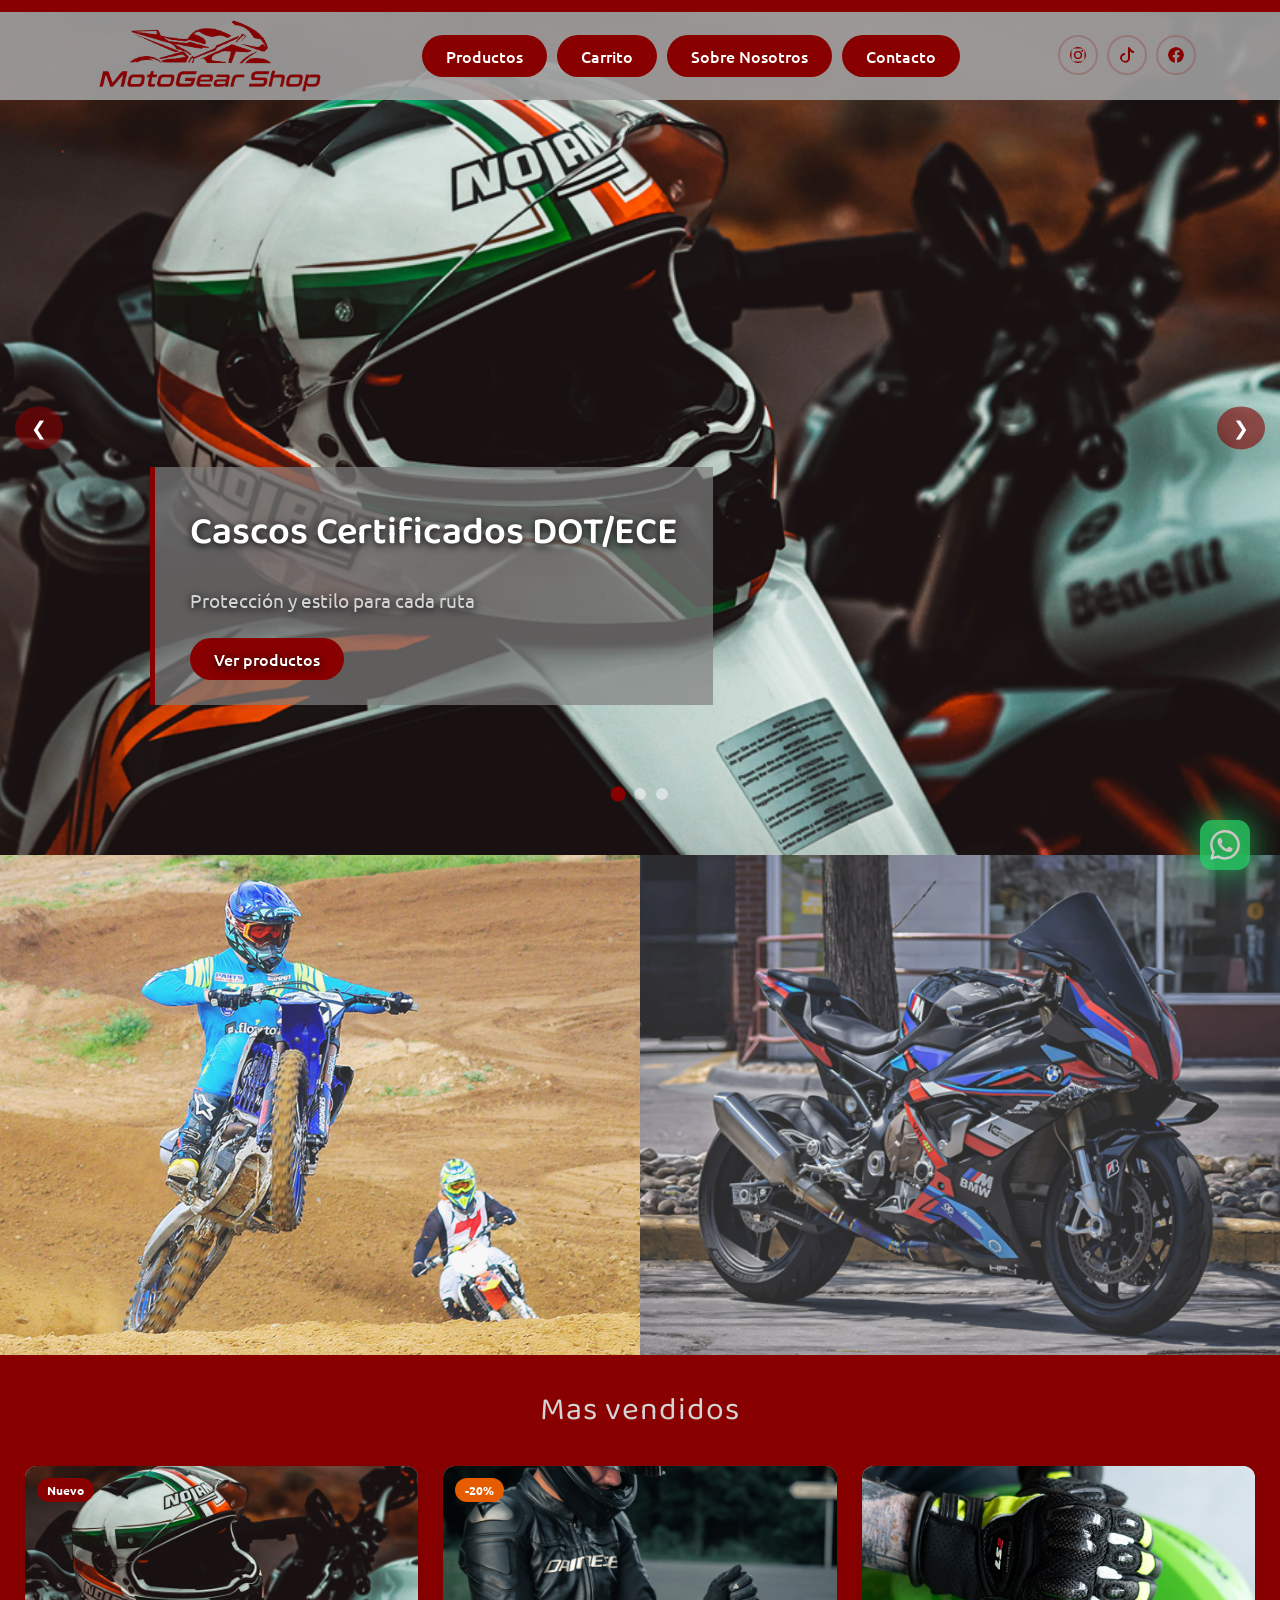
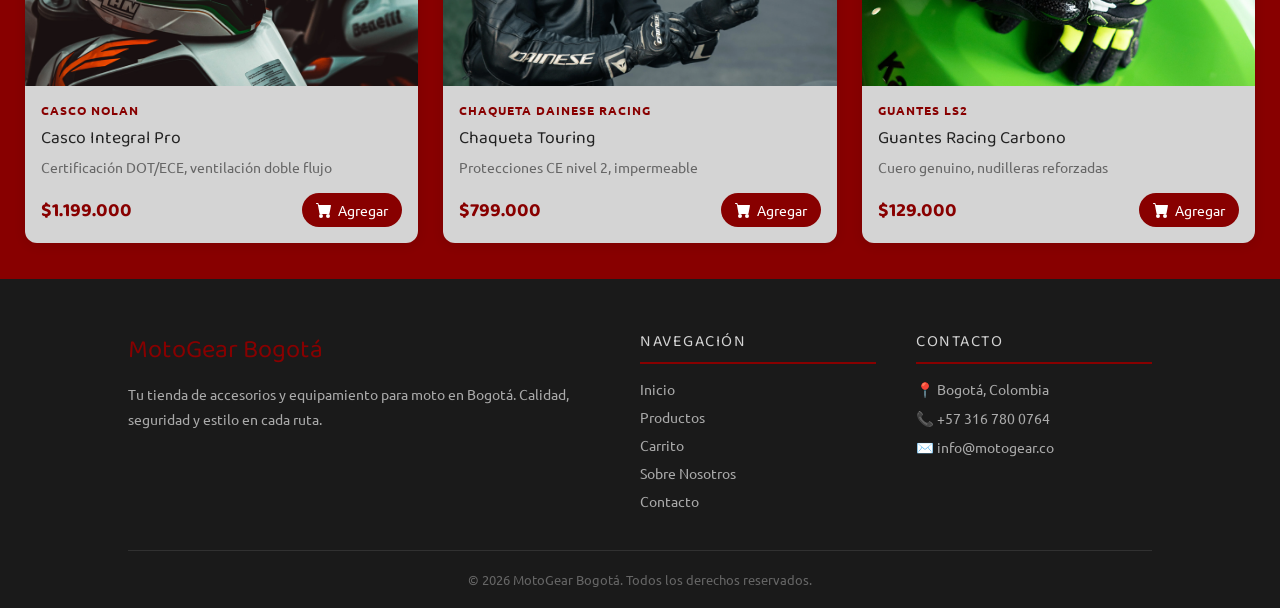
==== index.html @ 70af5a44 "Initial commit" ====
<!DOCTYPE html>
<html lang="es">
    <head>
        <meta charset="UTF-8">
        <meta name="viewport" content="width=device-width, initial-scale=1.0">
    <meta name="description" content="MotoGear Bogotá: cascos certificados DOT/ECE, chaquetas, guantes y accesorios para moto en Bogotá, Colombia.">
    <meta name="theme-color" content="#880000">
        <link rel="stylesheet" href="style.css?v=3">
        <link rel="preconnect" href="https://fonts.googleapis.com">
        <link rel="preconnect" href="https://fonts.gstatic.com" crossorigin>
        <link href="https://fonts.googleapis.com/css2?family=Baloo+2:wght@400;600;800&family=Ubuntu:wght@400;500;700&display=swap" rel="stylesheet">
        <title>MotoGear Bogotá</title>
    </head>
    <body>

    <!-- header -->
        <header>
            <nav aria-label="Principal">
                <div class="logo">
                    <a href="index.html">
                        <img alt="MotoGear Bogotá" src="./img/Logo.webp" class="logo-img">
                    </a>
                </div>
                
                <input type="checkbox" id="menu-toggle" class="menu-toggle-input">
                <label for="menu-toggle" class="hamburguesa" aria-label="Abrir menú">
                    <span></span>
                    <span></span>
                    <span></span>
                </label>
                
                <ul>
                    <a href="productos.html"><li class="item-menu">Productos</li></a>
                    <a href="carrito.html"><li class="item-menu" id="cart-badge">Carrito</li></a>
                    <a href="sobre.html"><li class="item-menu">Sobre Nosotros</li></a>
                    <a href="contacto.html"><li class="item-menu">Contacto</li></a>
                </ul>
                <div class="iconos">
                    <svg aria-hidden="true" xmlns="http://www.w3.org/2000/svg"  fill="currentColor" class="icon" viewBox="0 0 16 16">
                        <path d="M8 0C5.829 0 5.556.01 4.703.048 3.85.088 3.269.222 2.76.42a3.9 3.9 0 0 0-1.417.923A3.9 3.9 0 0 0 .42 2.76C.222 3.268.087 3.85.048 4.7.01 5.555 0 5.827 0 8.001c0 2.172.01 2.444.048 3.297.04.852.174 1.433.372 1.942.205.526.478.972.923 1.417.444.445.89.719 1.416.923.51.198 1.09.333 1.942.372C5.555 15.99 5.827 16 8 16s2.444-.01 3.298-.048c.851-.04 1.434-.174 1.943-.372a3.9 3.9 0 0 0 1.416-.923c.445-.445.718-.891.923-1.417.197-.509.332-1.09.372-1.942C15.99 10.445 16 10.173 16 8s-.01-2.445-.048-3.299c-.04-.851-.175-1.433-.372-1.941a3.9 3.9 0 0 0-.923-1.417A3.9 3.9 0 0 0 13.24.42c-.51-.198-1.092-.333-1.943-.372C10.443.01 10.172 0 7.998 0zm-.717 1.442h.718c2.136 0 2.389.007 3.232.046.78.035 1.204.166 1.486.275.373.145.64.319.92.599s.453.546.598.92c.11.281.24.705.275 1.485.039.843.047 1.096.047 3.231s-.008 2.389-.047 3.232c-.035.78-.166 1.203-.275 1.485a2.5 2.5 0 0 1-.599.919c-.28.28-.546.453-.92.598-.28.11-.704.24-1.485.276-.843.038-1.096.047-3.232.047s-2.39-.009-3.233-.047c-.78-.036-1.203-.166-1.485-.276a2.5 2.5 0 0 1-.92-.598 2.5 2.5 0 0 1-.6-.92c-.109-.281-.24-.705-.275-1.485-.038-.843-.046-1.096-.046-3.233s.008-2.388.046-3.231c.036-.78.166-1.204.276-1.486.145-.373.319-.64.599-.92s.546-.453.92-.598c.282-.11.705-.24 1.485-.276.738-.034 1.024-.044 2.515-.045zm4.988 1.328a.96.96 0 1 0 0 1.92.96.96 0 0 0 0-1.92m-4.27 1.122a4.109 4.109 0 1 0 0 8.217 4.109 4.109 0 0 0 0-8.217m0 1.441a2.667 2.667 0 1 1 0 5.334 2.667 2.667 0 0 1 0-5.334"/>
                    </svg>
                    <svg aria-hidden="true" xmlns="http://www.w3.org/2000/svg"  fill="currentColor" class="icon" viewBox="0 0 16 16">
                       <path d="M9 0h1.98c.144.715.54 1.617 1.235 2.512C12.895 3.389 13.797 4 15 4v2c-1.753 0-3.07-.814-4-1.829V11a5 5 0 1 1-5-5v2a3 3 0 1 0 3 3z"/>
                    </svg>
                    <svg aria-hidden="true" xmlns="http://www.w3.org/2000/svg"  fill="currentColor" class="icon" viewBox="0 0 16 16">
                        <path d="M16 8.049c0-4.446-3.582-8.05-8-8.05C3.58 0-.002 3.603-.002 8.05c0 4.017 2.926 7.347 6.75 7.951v-5.625h-2.03V8.05H6.75V6.275c0-2.017 1.195-3.131 3.022-3.131.876 0 1.791.157 1.791.157v1.98h-1.009c-.993 0-1.303.621-1.303 1.258v1.51h2.218l-.354 2.326H9.25V16c3.824-.604 6.75-3.934 6.75-7.951"/>
                    </svg>
                </div>
            </nav>        
        </header>













        <!-- Carrusel -->
        <div class="carrusel">


            <div class="carrusel-slides">


                <!-- Slide 1 -->
                <div id="slide1" class="slide">
                    <img fetchpriority="high" src="./img/Slide1.webp" alt="Cascos para moto">
                    <div class="slide-texto">
                        <h2>Cascos Certificados DOT/ECE</h2>
                        <p>Protección y estilo para cada ruta</p>
                        <a href="productos.html" class="btn-slide">Ver productos</a>
                    </div>
                    <button type="button" class="btn-nav prev" aria-label="Slide anterior">&#10094;</button>
                    <button type="button" class="btn-nav next" aria-label="Slide siguiente">&#10095;</button>
                </div>


                <!-- Slide 2 -->
                <div id="slide2" class="slide">
                    <img loading="lazy" decoding="async" src="./img/Slide2.webp" alt="Chaquetas de moto">
                    <div class="slide-texto">
                        <h2>Chaquetas & Guantes</h2>
                        <p>Indumentaria de alto rendimiento</p>
                        <a href="productos.html" class="btn-slide">Ver productos</a>
                    </div>
                    <button type="button" class="btn-nav prev" aria-label="Slide anterior">&#10094;</button>
                    <button type="button" class="btn-nav next" aria-label="Slide siguiente">&#10095;</button>
                </div>
                <!-- Slide 3 -->
                <div id="slide3" class="slide">
                    <img loading="lazy" decoding="async" src="./img/Slide3.webp" alt="Accesorios moto">
                    <div class="slide-texto">
                        <h2>Accesorios para tu Moto</h2>
                        <p>Todo lo que necesitas en un solo lugar</p>
                        <a href="productos.html" class="btn-slide">Ver productos</a>
                    </div>
                    <button type="button" class="btn-nav prev" aria-label="Slide anterior">&#10094;</button>
                    <button type="button" class="btn-nav next" aria-label="Slide siguiente">&#10095;</button>
                </div>
            </div>

            
            <!-- Puntos indicadores -->
            <div class="indicadores">
                <button type="button" class="punto" aria-label="Ir al slide 1"></button>
                <button type="button" class="punto" aria-label="Ir al slide 2"></button>
                <button type="button" class="punto" aria-label="Ir al slide 3"></button>
            </div>
        </div>

            













            <!-- Promociones -->
        <div class="promos">
                <div class="card">
                    <img alt="Equipamiento enduro" loading="lazy" decoding="async" src="./img/promocard1.webp">
                    <div class="info-card">
                        <span>Enduro</span>
                    </div>
                </div>
                <div class="card">
                    <img alt="Equipamiento deportivo" loading="lazy" decoding="async" src="./img/promocard2.webp">
                    <div class="info-card">
                        <span>Deportivo</span>
                    </div>
                </div>
        </div>













            <!-- Sección de productos -->
        <section class="seccion-productos">
                <h2 class="titulo-seccion">Mas vendidos</h2>

                <div class="grilla-productos">

                    <!-- Tarjeta 1 -->
                    <div class="tarjeta">
                        <div class="tarjeta-img">
                            <img loading="lazy" decoding="async" src="./img/Slide1.webp" alt="Casco integral">
                            <span class="badge">Nuevo</span>
                        </div>
                        <div class="tarjeta-info">
                            <span class="categoria">Casco Nolan</span>
                            <h3>Casco Integral Pro</h3>
                            <p>Certificación DOT/ECE, ventilación doble flujo</p>
                            <div class="tarjeta-footer">
                                <span class="precio">$1.199.000</span>
                                <button class="btn-agregar">
                                    <svg aria-hidden="true" xmlns="http://www.w3.org/2000/svg" width="16" height="16" fill="currentColor" viewBox="0 0 16 16">
                                        <path d="M0 1.5A.5.5 0 0 1 .5 1H2a.5.5 0 0 1 .485.379L2.89 3H14.5a.5.5 0 0 1 .491.592l-1.5 8A.5.5 0 0 1 13 12H4a.5.5 0 0 1-.491-.408L2.01 3.607 1.61 2H.5a.5.5 0 0 1-.5-.5M5 12a2 2 0 1 0 0 4 2 2 0 0 0 0-4m7 0a2 2 0 1 0 0 4 2 2 0 0 0 0-4"/>
                                    </svg>
                                    Agregar
                                </button>
                            </div>
                        </div>
                    </div>

                    <!-- Tarjeta 2 -->
                    <div class="tarjeta">
                        <div class="tarjeta-img">
                            <img loading="lazy" decoding="async" src="./img/Slide2.webp" alt="Chaqueta moto">
                            <span class="badge oferta">-20%</span>
                        </div>
                        <div class="tarjeta-info">
                            <span class="categoria">Chaqueta Dainese Racing</span>
                            <h3>Chaqueta Touring</h3>
                            <p>Protecciones CE nivel 2, impermeable</p>
                            <div class="tarjeta-footer">
                                <span class="precio">$799.000</span>
                                <button class="btn-agregar">
                                    <svg aria-hidden="true" xmlns="http://www.w3.org/2000/svg" width="16" height="16" fill="currentColor" viewBox="0 0 16 16">
                                        <path d="M0 1.5A.5.5 0 0 1 .5 1H2a.5.5 0 0 1 .485.379L2.89 3H14.5a.5.5 0 0 1 .491.592l-1.5 8A.5.5 0 0 1 13 12H4a.5.5 0 0 1-.491-.408L2.01 3.607 1.61 2H.5a.5.5 0 0 1-.5-.5M5 12a2 2 0 1 0 0 4 2 2 0 0 0 0-4m7 0a2 2 0 1 0 0 4 2 2 0 0 0 0-4"/>
                                    </svg>
                                    Agregar
                                </button>
                            </div>
                        </div>
                    </div>

                    <!-- Tarjeta 3 -->
                    <div class="tarjeta">
                        <div class="tarjeta-img">
                            <img loading="lazy" decoding="async" src="./img/card.webp" alt="Guantes moto">
                        </div>
                        <div class="tarjeta-info">
                            <span class="categoria">Guantes LS2</span>
                            <h3>Guantes Racing Carbono</h3>
                            <p>Cuero genuino, nudilleras reforzadas</p>
                            <div class="tarjeta-footer">
                                <span class="precio">$129.000</span>
                                <button class="btn-agregar">
                                    <svg aria-hidden="true" xmlns="http://www.w3.org/2000/svg" width="16" height="16" fill="currentColor" viewBox="0 0 16 16">
                                        <path d="M0 1.5A.5.5 0 0 1 .5 1H2a.5.5 0 0 1 .485.379L2.89 3H14.5a.5.5 0 0 1 .491.592l-1.5 8A.5.5 0 0 1 13 12H4a.5.5 0 0 1-.491-.408L2.01 3.607 1.61 2H.5a.5.5 0 0 1-.5-.5M5 12a2 2 0 1 0 0 4 2 2 0 0 0 0-4m7 0a2 2 0 1 0 0 4 2 2 0 0 0 0-4"/>
                                    </svg>
                                    Agregar
                                </button>
                            </div>
                        </div>
                    </div>

                    <!-- Duplica las tarjetas para más productos -->
                </div>
        </section>














        <!-- ===== FOOTER ===== -->
        <footer>
            <div class="footer-contenido">

                <!-- Columna 1: Logo y descripción -->
                <div class="footer-col">
                    <h3 class="footer-logo">MotoGear Bogotá</h3>
                    <p class="footer-desc">Tu tienda de accesorios y equipamiento para moto en Bogotá. Calidad, seguridad y estilo en cada ruta.</p>
                </div>

                <!-- Columna 2: Navegación -->
                <div class="footer-col">
                    <h4 class="footer-titulo">Navegación</h4>
                    <ul class="footer-links">
                        <li><a href="index.html">Inicio</a></li>
                        <li><a href="productos.html">Productos</a></li>
                        <li><a href="carrito.html">Carrito</a></li>
                        <li><a href="sobre.html">Sobre Nosotros</a></li>
                        <li><a href="contacto.html">Contacto</a></li>
                    </ul>
                </div>

                <!-- Columna 3: Contacto -->
                <div class="footer-col">
                    <h4 class="footer-titulo">Contacto</h4>
                    <ul class="footer-links">
                        <li>📍 Bogotá, Colombia</li>
                        <li>📞 +57 316 780 0764</li>
                        <li>✉️ info@motogear.co</li>
                    </ul>
                </div>

            </div>

            <!-- Línea inferior -->
            <div class="footer-bottom">
                <p>© 2026 MotoGear Bogotá. Todos los derechos reservados.</p>
            </div>
        </footer>


        <a href="https://api.whatsapp.com/send?phone=573167800764&text=Hola%20MotoGear%2C%20quiero%20saber%20mas%20de%20los%20productos." target="_blank" rel="noopener noreferrer" aria-label="Escríbenos por WhatsApp">
            <svg aria-hidden="true" xmlns="http://www.w3.org/2000/svg" width="50" height="50" fill="currentColor" class="bi bi-whatsapp icon-wapp" viewBox="0 0 16 16">
                <path d="M13.601 2.326A7.85 7.85 0 0 0 7.994 0C3.627 0 .068 3.558.064 7.926c0 1.399.366 2.76 1.057 3.965L0 16l4.204-1.102a7.9 7.9 0 0 0 3.79.965h.004c4.368 0 7.926-3.558 7.93-7.93A7.9 7.9 0 0 0 13.6 2.326zM7.994 14.521a6.6 6.6 0 0 1-3.356-.92l-.24-.144-2.494.654.666-2.433-.156-.251a6.56 6.56 0 0 1-1.007-3.505c0-3.626 2.957-6.584 6.591-6.584a6.56 6.56 0 0 1 4.66 1.931 6.56 6.56 0 0 1 1.928 4.66c-.004 3.639-2.961 6.592-6.592 6.592m3.615-4.934c-.197-.099-1.17-.578-1.353-.646-.182-.065-.315-.099-.445.099-.133.197-.513.646-.627.775-.114.133-.232.148-.43.05-.197-.1-.836-.308-1.592-.985-.59-.525-.985-1.175-1.103-1.372-.114-.198-.011-.304.088-.403.087-.088.197-.232.296-.346.1-.114.133-.198.198-.33.065-.134.034-.248-.015-.347-.05-.099-.445-1.076-.612-1.47-.16-.389-.323-.335-.445-.34-.114-.007-.247-.007-.38-.007a.73.73 0 0 0-.529.247c-.182.198-.691.677-.691 1.654s.71 1.916.81 2.049c.098.133 1.394 2.132 3.383 2.992.47.205.84.326 1.129.418.475.152.904.129 1.246.08.38-.058 1.171-.48 1.338-.943.164-.464.164-.86.114-.943-.049-.084-.182-.133-.38-.232"/>
            </svg>
        </a>
    <script src="main.js?v=3" defer></script>
</body>
</html>
---- style.css ----
:root {
    --rojo: #880000;
    --rojo-hover: #aa0000;
    --gris: #d4d4d4;
}

/* ===== RESET GLOBAL ===== */
/* Elimina márgenes/padding por defecto y unifica box-model en todos los elementos */
* {
    margin: 0;
    padding: 0;
    box-sizing: border-box;
    font-family: "Ubuntu", sans-serif;
    font-weight: 400;
    font-style: normal;
}

/* ===== BODY ===== */
/* Fondo con imagen fija (parallax) que cubre toda la pantalla */
body {
    width: 100%;
    min-height: 100vh;
    background-color: var(--gris);
}

/* ===== HEADER ===== */
/* Barra de navegación fija en la parte superior, siempre visible al hacer scroll */
header {
    z-index: 1500;       /* encima de la mayoría de elementos */
    position: fixed;
    height: 100px;
    width: 100%;
    background-color: rgba(160, 160, 160, 0.9);
}

/* Contenedor flex del header: alinea logo, menú e iconos en una fila */
nav {
    height: 100%;
    display: flex;
    align-items: center;
    justify-content: space-evenly;
    border-top: var(--rojo) solid 12px;
}


.logo {
    z-index: 1600;
}

.logo-img {
    height: 100px;
    transition: all 0.5s ease;
}

.logo-img:hover {
    filter: drop-shadow(0 5px 10px rgba(0, 0, 0, 0.6));
}

/* Menú de navegación en fila */
ul {
    display: flex;
    list-style: none;
}

/* Cada ítem del menú con borde sutil inicial */
.item-menu {
    background: var(--rojo);
    color: white;
    padding: 10px 24px;
    border-radius: 25px;
    text-decoration: none;
    font-weight: 500;
    transition: background 0.3s ease;
    margin-right: 10px;
}

/* Hover del ítem: borde y sombra rojo, fondo sutil */
.item-menu:hover {
    background: var(--rojo-hover);
}

/* Quita subrayado de todos los enlaces del menu */
header nav ul li a {
    color:var(--gris);
    text-decoration: none;
    font-weight: 500;
}

/* Cada ícono con borde circular y transición */
.icon {
    color: var(--rojo);
    box-sizing: content-box;
    border-radius: 50%;
    border: rgba(136, 0, 0, 0.2) solid 2px;
    padding: 10px;
    margin-left: 5px;
    transition: all 0.3s ease;
    width: 16px;
    height: 16px;
}

/* Hover del ícono: mismo estilo que li:hover pero circular */
.icon:hover {
    box-shadow: 0px 0px 4px rgb(136, 0, 0);
    border: var(--rojo) solid 2px;
    background: rgba(255, 0, 0, 0.048);
}

/* ===== HAMBURGUESA ===== */
/* Checkbox siempre invisible (solo controla estado con CSS) */
.menu-toggle-input {
    display: none;
}

/* Ícono de 3 líneas: solo visible en móvil */
.hamburguesa {
    display: none;
    flex-direction: column;
    gap: 5px;
    cursor: pointer;
    padding: 8px;
    margin-left: auto;
    z-index: 1600;
}

.hamburguesa span {
    display: block;
    width: 26px;
    height: 3px;
    background: var(--rojo);
    border-radius: 3px;
    transition: all 0.4s ease;
}

/* Animación: las 3 líneas se convierten en X al abrir el menú */
.menu-toggle-input:checked + .hamburguesa span:nth-child(1) {
    transform: rotate(45deg) translate(5px, 6px);
}
.menu-toggle-input:checked + .hamburguesa span:nth-child(2) {
    opacity: 0;
    transform: scaleX(0);
}
.menu-toggle-input:checked + .hamburguesa span:nth-child(3) {
    transform: rotate(-45deg) translate(5px, -6px);
}





/* ===== RESPONSIVE: HEADER ===== */
@media (max-width: 1100px) {

    /* Header dinámico en móvil */
    header {
        height: auto;
    }

    nav {
        flex-wrap: wrap;      /* ul baja a la siguiente fila */
        padding: 10px 20px;
        margin: 0;
        min-height: 70px;
        align-items: center;
    }

    /* Logo más pequeño */
    .logo-img {
        height: 70px;
        margin-top: auto;
    }

    /* Ocultar íconos de redes sociales en móvil */
    .iconos {
        display: none;
    }

    /* Mostrar hamburguesa */
    .hamburguesa {
        display: flex;
    }

    /* Menú colapsado por defecto (max-height: 0) */
    ul {
        flex-direction: column;
        flex: 0 0 100%;
        max-height: 0;
        overflow: hidden;
        transition: max-height 0.4s ease;
        padding: 0;
        border-radius: 0 0 12px 12px;
    }

    /* Al activar el checkbox: despliega el menú toma altura de 300px*/
    .menu-toggle-input:checked ~ ul {
        max-height: 300px;
        padding-bottom: 10px;
    }

    li {
        margin: 4px 15px;
        border-radius: 8px;
        text-align: center;
    }
}
















/* ===== CARRUSEL ===== */
/* Ocupa todo el ancho de la pantalla */

.carrusel {
    width: 100%;
}

/* Scroll horizontal con scroll-snap: desplaza de slide en slide */
.carrusel-slides {
    display: flex;
    overflow: hidden;            /* el desplazamiento lo controla main.js */
    touch-action: pan-y;         /* permite swipe horizontal vía JS */
    scrollbar-width: none;       /* oculta scrollbar en Firefox */
    -ms-overflow-style: none;    /* oculta scrollbar en IE/Edge */
}

/* Oculta scrollbar en Chrome/Safari */
.carrusel-slides::-webkit-scrollbar {
    display: none;
}

/* Cada slide: ancho fijo 100% y altura fija */
.slide {
    z-index: 20;
    flex: 0 0 100%;              /* no crece ni se encoge, ocupa exactamente 100% */
    position: relative;
    height: 95vh;
    
}

/* Imagen que cubre todo el slide */
.slide img {
    width: 100%;
    height: 100%;
    object-fit: cover;
    display: block;
}

/* Texto superpuesto sobre la imagen del slide */
.slide-texto {
    background-color: #7e7e7eb2;
    padding: 35px;
    position: absolute;
    bottom: 150px;
    left: 150px;
    text-shadow: 0 2px 8px rgb(0, 0, 0);
    border-left: 5px solid var(--rojo);
}

.slide-texto h2 {
    font-weight: 600;
    font-size: 2.4rem;
    font-family: "Baloo 2", sans-serif;
    color: white;
}

.slide-texto p {
    font-weight: 400;
    font-size: 1.2rem;
    color: var(--gris);
    margin: 25px 0px 35px 0px;
}

/* Botón CTA del slide */
.btn-slide {
    background: var(--rojo);
    color: white;
    padding: 10px 24px;
    border-radius: 25px;
    text-decoration: none;
    font-weight: 500;
    transition: background 0.3s ease;
}

.btn-slide:hover {
    background: var(--rojo-hover);
    color: white;
}

/* Botones prev/next posicionados a los lados del slide */
.btn-nav {
    position: absolute;
    top: 50%;
    transform: translateY(-50%);  /* centra verticalmente */
    background: rgba(136, 0, 0, 0.6);
    color: white;
    padding: 12px 16px;
    font-size: 1.2rem;
    text-decoration: none;
    border-radius: 50%;
    transition: background 0.3s ease;
    z-index: 10;
    line-height: 1;
}

.btn-nav:hover {
    background: rgba(136, 0, 0, 0.9);
    color: white;
}

.prev { left: 15px; }
.next { right: 15px; }

/* Puntos indicadores centrados en la parte inferior del carrusel */
.indicadores {
    position: absolute;
    bottom: 100px;
    width: 100%;
    display: flex;
    justify-content: center;
    gap: 10px;
    z-index: 20;
}

/* Cada punto: círculo semitransparente */
.punto {
    width: 12px;
    height: 12px;
    background: rgba(255, 255, 255, 0.5);
    border-radius: 50%;
    transition: background 0.3s ease;
}

.punto:hover {
    background: var(--rojo);
}

















/* ===== PROMOS ===== */
/* Grid de 2 columnas para las tarjetas promocionales */
.promos {
    background-color: var(--gris);
    display: grid;
    grid-template-columns: 1fr 1fr;
    height: 500px;
}


.card {
    overflow: hidden;      /* evita que la imagen desborde al hacer zoom */
    height: 100%;          /* cada carta ocupa toda la altula*/
    position: relative;    /* necesario para posicionar .info-card absolutamente */
}



/* Imagen de la card: cubre el contenedor con leve transparencia inicial */
.card > img {
    opacity: 0.8;
    width: 100%;
    height: 100%;
    object-fit: cover;
    transition: all 1.5s ease;
}


.card:hover > img {
    opacity: 1;
    transform: scale(1.2);  /* zoom 20% */
}

/* Descripción superpuesta: oculta por defecto, se posiciona en la parte inferior */
.info-card {
    display: flex;
    justify-content: center;
    align-items: center;
    background-color: var(--gris);
    opacity: 0;             /*completamente oculta */
    position: absolute;
    bottom: 0px;
    padding: 3%;
    width: 100%;
    text-shadow: 0 2px 8px rgba(0, 0, 0, 0.7);
    z-index: 1;             /*  asegura que aparezca sobre la imagen */
    transition: all 0.8s ease;
}
.info-card > span{
    font-size: 2rem;
    font-family: "Baloo 2", sans-serif;
    color: rgb(0, 0, 0);
    margin-bottom: 8px;
}

.card:hover > .info-card {
    opacity: 0.9;
}




/* ===== SECCIÓN PRODUCTOS ===== */
/* Fondo rojo que contrasta con las tarjetas blancas */
.seccion-productos {
    background-color: var(--rojo);
    padding: 30px 25px;
}

/* Título centrado de la sección */
.titulo-seccion {
    font-family: "Baloo 2", sans-serif;
    font-size: 2rem;
    color:var(--gris);
    margin-bottom: 30px;
    text-align: center;
    letter-spacing: 1px;
}

/* Grid de 3 columnas para las tarjetas de producto */
.grilla-productos {
    display: grid;
    grid-template-columns: repeat(3, 1fr);
    gap: 25px;
}

/* ===== TARJETA DE PRODUCTO ===== */
/* Tarjeta blanca con sombra y efecto de elevación en hover */
.tarjeta {
    background: var(--gris);
    border-radius: 12px;
    overflow: hidden;
    box-shadow: 0 2px 12px rgba(0, 0, 0, 0.1);
    transition: transform 0.3s ease, box-shadow 0.3s ease;
}

/* Hover: sube la tarjeta y aumenta la sombra roja */
.tarjeta:hover {
    transform: translateY(-6px);
}

/* Contenedor de la imagen con altura fija */
.tarjeta-img {
    background-color: #fff;
    position: relative;
    height: 220px;
    overflow: hidden;    /* recorta el zoom de la imagen*/
}

/* Imagen que cubre todo el contenedor */
.tarjeta-img img {
    width: 100%;
    height: 100%;
    object-fit: cover;
    transition: transform 0.4s ease;
}

/* Zoom sutil en la imagen al hacer hover en la tarjeta */
.tarjeta:hover .tarjeta-img img {
    transform: scale(1.05);
}

/* Badge de etiqueta (Nuevo / Oferta) en la esquina superior */
.badge {
    position: absolute;
    top: 12px;
    left: 12px;
    background: var(--rojo);
    color: white;
    font-size: 0.75rem;
    font-weight: 700;
    padding: 4px 10px;
    border-radius: 20px;
}

/* Variante naranja para badges de oferta */
.badge.oferta {
    background: #e65c00;
}

/* Contenido textual de la tarjeta en columna */
.tarjeta-info {
    padding: 16px;
    display: flex;
    flex-direction: column;
    gap: 6px;
}

/* Etiqueta de categoría en mayúsculas */
.categoria {
    font-size: 0.75rem;
    font-weight: 700;
    color: var(--rojo);
    text-transform: uppercase;
    letter-spacing: 1px;
}

.tarjeta-info h3 {
    font-family: "Baloo 2", sans-serif;
    font-size: 1.1rem;
    color: #222;
}

.tarjeta-info p {
    font-size: 0.85rem;
    color: #666;
    line-height: 1.4;
}

/* Footer de la tarjeta: precio a la izquierda, botón a la derecha */
.tarjeta-footer {
    display: flex;
    align-items: center;
    justify-content: space-between;
    margin-top: 10px;
}

/* Precio destacado */
.precio {
    font-size: 1.2rem;
    font-weight: 700;
    color: var(--rojo);
    font-family: "Baloo 2", sans-serif;
}

/* Botón agregar al carrito */
.btn-agregar {
    display: flex;
    align-items: center;
    gap: 6px;
    background: var(--rojo);
    color: white;
    border: none;
    padding: 8px 14px;
    border-radius: 20px;
    font-size: 0.85rem;
    cursor: pointer;
    transition: background 0.3s ease;
    font-family: "Ubuntu", sans-serif;
}

.btn-agregar svg {
    fill: white;
}

.btn-agregar:hover {
    background: var(--rojo-hover);
}

/* ===== RESPONSIVE: PRODUCTOS ===== */
/* Tablet: 2 columnas */
@media (max-width: 900px) {
    .grilla-productos {
        grid-template-columns: repeat(2, 1fr);
    }
}

/* Móvil: 1 columna */
@media (max-width: 560px) {
    .grilla-productos {
        grid-template-columns: 1fr;
    }
}




/* ===== FOOTER ===== */
/* Fondo oscuro que contrasta con el resto del sitio */
footer {
    background-color: #1a1a1a;
    border-top: var(--rojo) solid 6px;   /* franja roja igual que .promos */
    padding: 50px 10% 0px;
}

/* Grid de 3 columnas para las secciones del footer */
.footer-contenido {
    display: grid;
    grid-template-columns: 2fr 1fr 1fr;  /* columna 1 más ancha para descripción */
    gap: 40px;
    padding-bottom: 40px;
}

/* Nombre de la tienda como logo de texto */
.footer-logo {
    font-family: "Baloo 2", sans-serif;
    font-size: 1.6rem;
    color: var(--rojo);
    margin-bottom: 12px;
}

/* Descripción breve bajo el logo */
.footer-desc {
    font-size: 0.9rem;
    color: #aaa;
    line-height: 1.7;
}

/* Título de cada columna */
.footer-titulo {
    font-family: "Baloo 2", sans-serif;
    font-size: 1rem;
    color: var(--gris);
    text-transform: uppercase;
    letter-spacing: 1.5px;
    margin-bottom: 16px;
    padding-bottom: 8px;
    border-bottom: var(--rojo) solid 2px;   /* línea roja bajo el título */
}

/* Lista de links sin estilos por defecto */
.footer-links {
    list-style: none;
    display: flex;
    flex-direction: column;
    gap: 10px;
}

/* Cada ítem de la lista */
.footer-links li {
    font-size: 0.9rem;
    color: #aaa;
    border: none;              /* sobreescribe el border de li del nav */
    border-radius: 0;
    margin: 0;
    padding: 0;
    transition: color 0.3s ease;
}

/* Links del footer */
.footer-links a {
    color: #aaa;
    font-weight: 400;
    transition: color 0.3s ease;
}

/* Hover: cambia a rojo */
.footer-links a:hover,
.footer-links li:hover {
    color: #c00;
    cursor: pointer;
    background: none;          /* sobreescribe hover del li del nav */
    box-shadow: none;
    border: none;
}

/* Línea de copyright separada del contenido */
.footer-bottom {
    border-top: rgba(255, 255, 255, 0.1) solid 1px;
    padding: 20px 0;
    text-align: center;
}

.footer-bottom p {
    font-size: 0.8rem;
    color: #666;
}

.icon-wapp {
    z-index: 1600;
    opacity: 0.8;
    background-color: #25d366;
    color: #f0f0f0;
    position: fixed;
    bottom: 30px;
    right: 30px;
    border-radius: 25%;
    padding: 10px;
    box-shadow: 0px 0px 35px #25D366;
    transition: all 0.8s ease;
}

.icon-wapp:hover {
    opacity: 1;
    cursor: pointer;
    box-shadow: 0px 0px 10px #25D366;
    background: #25d366;
}

/* ===== RESPONSIVE: FOOTER ===== */
/* Tablet: 2 columnas */
@media (max-width: 900px) {
    .footer-contenido {
        grid-template-columns: 1fr 1fr;
    }
}

/* Móvil: 1 columna */
@media (max-width: 560px) {
    footer {
        padding: 40px 5% 0px;
    }

    .footer-contenido {
        grid-template-columns: 1fr;
        gap: 30px;
    }
}


/* =====================================================
   MEJORAS (optimización)
   ===================================================== */
html { scroll-behavior: smooth; }
img { max-width: 100%; height: auto; }
a { color: inherit; text-decoration: none; }
[hidden] { display: none !important; }   /* necesario para los filtros de productos */

/* Accesibilidad: foco visible en teclado */
:focus-visible { outline: 3px solid var(--rojo-hover); outline-offset: 3px; }

/* Insignia con cantidad de items en el menú */
.cart-badge {
    display: inline-block;
    margin-left: 6px;
    min-width: 20px;
    padding: 1px 6px;
    background: white;
    color: var(--rojo);
    border-radius: 10px;
    font-size: 0.75rem;
    font-weight: 700;
    text-align: center;
}

/* Aviso flotante */
.toast {
    display: flex;
    justify-content: center;
    align-items: center;
    position: fixed;
    left: 15%;
    bottom: 4%;
    transform: translate(-50%, 25px);
    background: #ff9999;
    color: var(--rojo);
    padding: 12px 22px;
    border-radius: 15px;
    border: 5px solid var(--rojo);
    opacity: 0;
    pointer-events: none;
    transition: all 0.8s ease;
    z-index: 2000;
    width: 26%;
    height: 13%;
}
.toast.show { opacity: 1; transform: translate(-50%, 0px); }

.carrito-vacio { background: white; padding: 40px 20px; border-radius: 12px; text-align: center; color: #666; }

/* Carrusel: texto adaptable en pantallas pequeñas (antes left:150px rompía el móvil) */
@media (max-width: 900px) {
    .slide { height: 70vh; }
    .slide-texto { left: 5%; right: 5%; bottom: 80px; padding: 20px; }
    .slide-texto h2 { font-size: 1.6rem; }
    .slide-texto p { font-size: 1rem; margin: 12px 0 20px; }
    .indicadores { bottom: 40px; }
    .promos { grid-template-columns: 1fr; height: auto; }
    .card { height: 250px; }
}

/* Respeta a quien prefiere menos animación */
@media (prefers-reduced-motion: reduce) {
    *, *::before, *::after { animation: none !important; transition: none !important; scroll-behavior: auto !important; }
}

/* Botones del carrusel (ahora <button>) */
.btn-nav, .punto { border: none; cursor: pointer; font-family: inherit; }
.punto.activo { background: var(--rojo); transform: scale(1.25); }


/* ===== Toast: verde (éxito) / rojo (error) y adaptable a móvil ===== */
.toast.ok { background: #1e7e34; border-color: #14532d; color: #fff; }
.toast.error { background: #c62828; border-color: #7f1d1d; color: #fff; }
@media (max-width: 700px) {
    .toast { left: 50%; width: 90%; height: auto; bottom: 20px; }
}

/* ===== Tienda conectada a la base de datos ===== */
.talla { padding: 6px 10px; border: 2px solid rgba(136,0,0,0.3); border-radius: 20px; background: white; font-size: 0.85rem; width: fit-content; cursor: pointer; }
.btn-agregar:disabled { background: #999; cursor: not-allowed; }
.badge.agotado { background: #444; }
.hp { position: absolute; left: -9999px; width: 1px; height: 1px; opacity: 0; }

.quedan { font-size: 0.8rem; font-weight: 700; color: #c62828; }
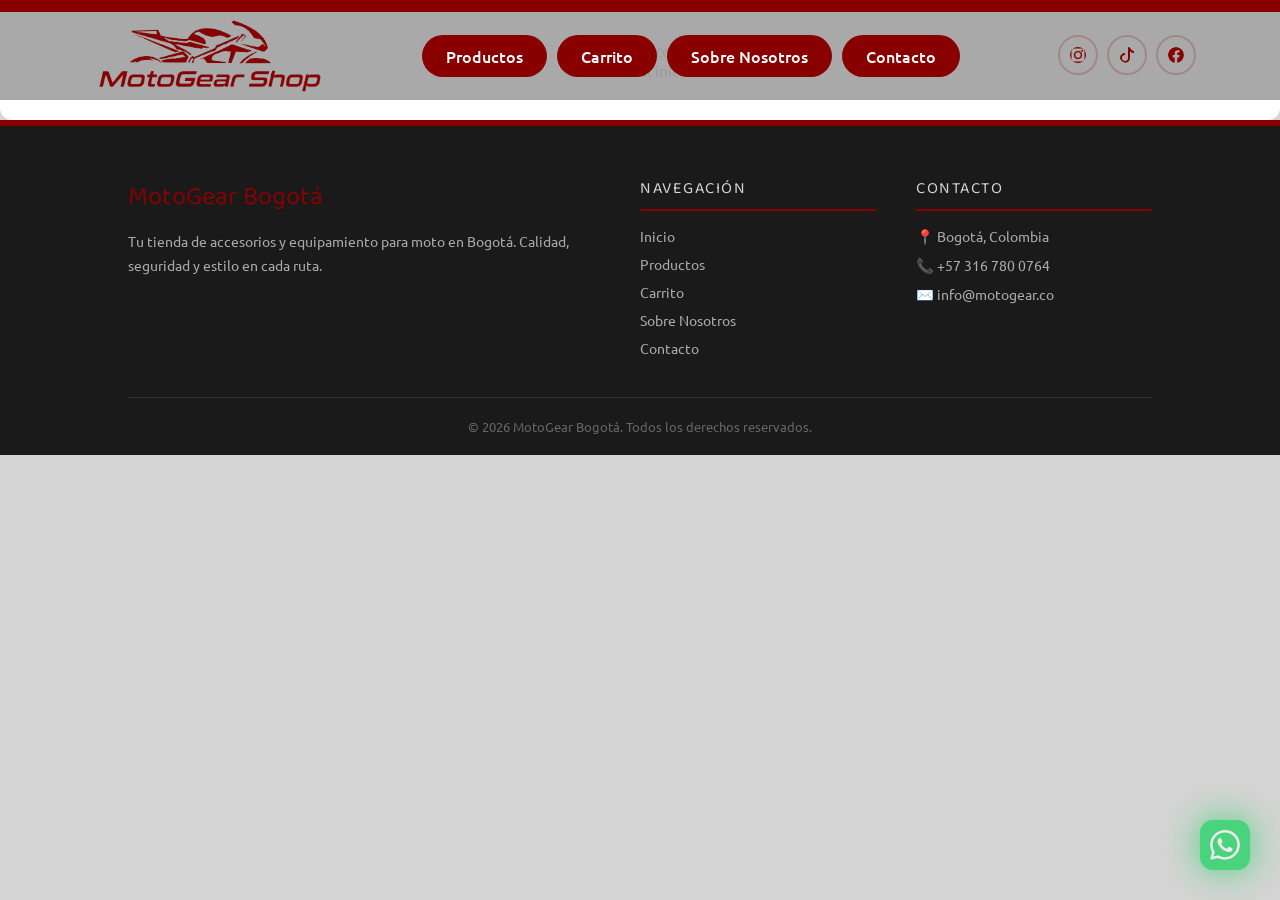
==== commit a6f59bcb: "feat(spa): tienda publica como SPA (History API, Store, vistas y componentes) con fallback en .htacc" ====
--- a/index.html
+++ b/index.html
@@ -1,297 +1,87 @@
 <!DOCTYPE html>
 <html lang="es">
-    <head>
-        <meta charset="UTF-8">
-        <meta name="viewport" content="width=device-width, initial-scale=1.0">
+<head>
+    <meta charset="UTF-8">
+    <meta name="viewport" content="width=device-width, initial-scale=1.0">
     <meta name="description" content="MotoGear Bogotá: cascos certificados DOT/ECE, chaquetas, guantes y accesorios para moto en Bogotá, Colombia.">
     <meta name="theme-color" content="#880000">
-        <link rel="stylesheet" href="style.css?v=3">
-        <link rel="preconnect" href="https://fonts.googleapis.com">
-        <link rel="preconnect" href="https://fonts.gstatic.com" crossorigin>
-        <link href="https://fonts.googleapis.com/css2?family=Baloo+2:wght@400;600;800&family=Ubuntu:wght@400;500;700&display=swap" rel="stylesheet">
-        <title>MotoGear Bogotá</title>
-    </head>
-    <body>
+    <link rel="stylesheet" href="style.css?v=4">
+    <link rel="stylesheet" href="productos.css?v=4">
+    <link rel="stylesheet" href="carrito.css?v=4">
+    <link rel="stylesheet" href="contacto.css?v=4">
+    <link rel="stylesheet" href="sobre.css?v=4">
+    <link rel="stylesheet" href="producto.css?v=4">
+    <link rel="preconnect" href="https://fonts.googleapis.com">
+    <link rel="preconnect" href="https://fonts.gstatic.com" crossorigin>
+    <link href="https://fonts.googleapis.com/css2?family=Baloo+2:wght@400;600;800&family=Ubuntu:wght@400;500;700&display=swap" rel="stylesheet">
+    <title>MotoGear Bogotá</title>
+</head>
+<body>
 
-    <!-- header -->
-        <header>
-            <nav aria-label="Principal">
-                <div class="logo">
-                    <a href="index.html">
-                        <img alt="MotoGear Bogotá" src="./img/Logo.webp" class="logo-img">
-                    </a>
-                </div>
-                
-                <input type="checkbox" id="menu-toggle" class="menu-toggle-input">
-                <label for="menu-toggle" class="hamburguesa" aria-label="Abrir menú">
-                    <span></span>
-                    <span></span>
-                    <span></span>
-                </label>
-                
-                <ul>
-                    <a href="productos.html"><li class="item-menu">Productos</li></a>
-                    <a href="carrito.html"><li class="item-menu" id="cart-badge">Carrito</li></a>
-                    <a href="sobre.html"><li class="item-menu">Sobre Nosotros</li></a>
-                    <a href="contacto.html"><li class="item-menu">Contacto</li></a>
-                </ul>
-                <div class="iconos">
-                    <svg aria-hidden="true" xmlns="http://www.w3.org/2000/svg"  fill="currentColor" class="icon" viewBox="0 0 16 16">
-                        <path d="M8 0C5.829 0 5.556.01 4.703.048 3.85.088 3.269.222 2.76.42a3.9 3.9 0 0 0-1.417.923A3.9 3.9 0 0 0 .42 2.76C.222 3.268.087 3.85.048 4.7.01 5.555 0 5.827 0 8.001c0 2.172.01 2.444.048 3.297.04.852.174 1.433.372 1.942.205.526.478.972.923 1.417.444.445.89.719 1.416.923.51.198 1.09.333 1.942.372C5.555 15.99 5.827 16 8 16s2.444-.01 3.298-.048c.851-.04 1.434-.174 1.943-.372a3.9 3.9 0 0 0 1.416-.923c.445-.445.718-.891.923-1.417.197-.509.332-1.09.372-1.942C15.99 10.445 16 10.173 16 8s-.01-2.445-.048-3.299c-.04-.851-.175-1.433-.372-1.941a3.9 3.9 0 0 0-.923-1.417A3.9 3.9 0 0 0 13.24.42c-.51-.198-1.092-.333-1.943-.372C10.443.01 10.172 0 7.998 0zm-.717 1.442h.718c2.136 0 2.389.007 3.232.046.78.035 1.204.166 1.486.275.373.145.64.319.92.599s.453.546.598.92c.11.281.24.705.275 1.485.039.843.047 1.096.047 3.231s-.008 2.389-.047 3.232c-.035.78-.166 1.203-.275 1.485a2.5 2.5 0 0 1-.599.919c-.28.28-.546.453-.92.598-.28.11-.704.24-1.485.276-.843.038-1.096.047-3.232.047s-2.39-.009-3.233-.047c-.78-.036-1.203-.166-1.485-.276a2.5 2.5 0 0 1-.92-.598 2.5 2.5 0 0 1-.6-.92c-.109-.281-.24-.705-.275-1.485-.038-.843-.046-1.096-.046-3.233s.008-2.388.046-3.231c.036-.78.166-1.204.276-1.486.145-.373.319-.64.599-.92s.546-.453.92-.598c.282-.11.705-.24 1.485-.276.738-.034 1.024-.044 2.515-.045zm4.988 1.328a.96.96 0 1 0 0 1.92.96.96 0 0 0 0-1.92m-4.27 1.122a4.109 4.109 0 1 0 0 8.217 4.109 4.109 0 0 0 0-8.217m0 1.441a2.667 2.667 0 1 1 0 5.334 2.667 2.667 0 0 1 0-5.334"/>
-                    </svg>
-                    <svg aria-hidden="true" xmlns="http://www.w3.org/2000/svg"  fill="currentColor" class="icon" viewBox="0 0 16 16">
-                       <path d="M9 0h1.98c.144.715.54 1.617 1.235 2.512C12.895 3.389 13.797 4 15 4v2c-1.753 0-3.07-.814-4-1.829V11a5 5 0 1 1-5-5v2a3 3 0 1 0 3 3z"/>
-                    </svg>
-                    <svg aria-hidden="true" xmlns="http://www.w3.org/2000/svg"  fill="currentColor" class="icon" viewBox="0 0 16 16">
-                        <path d="M16 8.049c0-4.446-3.582-8.05-8-8.05C3.58 0-.002 3.603-.002 8.05c0 4.017 2.926 7.347 6.75 7.951v-5.625h-2.03V8.05H6.75V6.275c0-2.017 1.195-3.131 3.022-3.131.876 0 1.791.157 1.791.157v1.98h-1.009c-.993 0-1.303.621-1.303 1.258v1.51h2.218l-.354 2.326H9.25V16c3.824-.604 6.75-3.934 6.75-7.951"/>
-                    </svg>
-                </div>
-            </nav>        
-        </header>
-
-
-
-
-
-
-
-
-
-
-
-
-
-        <!-- Carrusel -->
-        <div class="carrusel">
-
-
-            <div class="carrusel-slides">
-
-
-                <!-- Slide 1 -->
-                <div id="slide1" class="slide">
-                    <img fetchpriority="high" src="./img/Slide1.webp" alt="Cascos para moto">
-                    <div class="slide-texto">
-                        <h2>Cascos Certificados DOT/ECE</h2>
-                        <p>Protección y estilo para cada ruta</p>
-                        <a href="productos.html" class="btn-slide">Ver productos</a>
-                    </div>
-                    <button type="button" class="btn-nav prev" aria-label="Slide anterior">&#10094;</button>
-                    <button type="button" class="btn-nav next" aria-label="Slide siguiente">&#10095;</button>
-                </div>
-
-
-                <!-- Slide 2 -->
-                <div id="slide2" class="slide">
-                    <img loading="lazy" decoding="async" src="./img/Slide2.webp" alt="Chaquetas de moto">
-                    <div class="slide-texto">
-                        <h2>Chaquetas & Guantes</h2>
-                        <p>Indumentaria de alto rendimiento</p>
-                        <a href="productos.html" class="btn-slide">Ver productos</a>
-                    </div>
-                    <button type="button" class="btn-nav prev" aria-label="Slide anterior">&#10094;</button>
-                    <button type="button" class="btn-nav next" aria-label="Slide siguiente">&#10095;</button>
-                </div>
-                <!-- Slide 3 -->
-                <div id="slide3" class="slide">
-                    <img loading="lazy" decoding="async" src="./img/Slide3.webp" alt="Accesorios moto">
-                    <div class="slide-texto">
-                        <h2>Accesorios para tu Moto</h2>
-                        <p>Todo lo que necesitas en un solo lugar</p>
-                        <a href="productos.html" class="btn-slide">Ver productos</a>
-                    </div>
-                    <button type="button" class="btn-nav prev" aria-label="Slide anterior">&#10094;</button>
-                    <button type="button" class="btn-nav next" aria-label="Slide siguiente">&#10095;</button>
-                </div>
+    <header>
+        <nav aria-label="Principal">
+            <div class="logo">
+                <a href="/">
+                    <img alt="MotoGear Bogotá" src="/img/Logo.webp" class="logo-img">
+                </a>
             </div>
 
-            
-            <!-- Puntos indicadores -->
-            <div class="indicadores">
-                <button type="button" class="punto" aria-label="Ir al slide 1"></button>
-                <button type="button" class="punto" aria-label="Ir al slide 2"></button>
-                <button type="button" class="punto" aria-label="Ir al slide 3"></button>
+            <input type="checkbox" id="menu-toggle" class="menu-toggle-input">
+            <label for="menu-toggle" class="hamburguesa" aria-label="Abrir menú">
+                <span></span><span></span><span></span>
+            </label>
+
+            <ul>
+                <a href="/productos"><li class="item-menu">Productos</li></a>
+                <a href="/carrito"><li class="item-menu" id="cart-badge">Carrito</li></a>
+                <a href="/sobre"><li class="item-menu">Sobre Nosotros</li></a>
+                <a href="/contacto"><li class="item-menu">Contacto</li></a>
+            </ul>
+
+            <div class="iconos">
+                <svg aria-hidden="true" xmlns="http://www.w3.org/2000/svg" fill="currentColor" class="icon" viewBox="0 0 16 16"><path d="M8 0C5.829 0 5.556.01 4.703.048 3.85.088 3.269.222 2.76.42a3.9 3.9 0 0 0-1.417.923A3.9 3.9 0 0 0 .42 2.76C.222 3.268.087 3.85.048 4.7.01 5.555 0 5.827 0 8.001c0 2.172.01 2.444.048 3.297.04.852.174 1.433.372 1.942.205.526.478.972.923 1.417.444.445.89.719 1.416.923.51.198 1.09.333 1.942.372C5.555 15.99 5.827 16 8 16s2.444-.01 3.298-.048c.851-.04 1.434-.174 1.943-.372a3.9 3.9 0 0 0 1.416-.923c.445-.445.718-.891.923-1.417.197-.509.332-1.09.372-1.942C15.99 10.445 16 10.173 16 8s-.01-2.445-.048-3.299c-.04-.851-.175-1.433-.372-1.941a3.9 3.9 0 0 0-.923-1.417A3.9 3.9 0 0 0 13.24.42c-.51-.198-1.092-.333-1.943-.372C10.443.01 10.172 0 7.998 0zm-.717 1.442h.718c2.136 0 2.389.007 3.232.046.78.035 1.204.166 1.486.275.373.145.64.319.92.599s.453.546.598.92c.11.281.24.705.275 1.485.039.843.047 1.096.047 3.231s-.008 2.389-.047 3.232c-.035.78-.166 1.203-.275 1.485a2.5 2.5 0 0 1-.599.919c-.28.28-.546.453-.92.598-.28.11-.704.24-1.485.276-.843.038-1.096.047-3.232.047s-2.39-.009-3.233-.047c-.78-.036-1.203-.166-1.485-.276a2.5 2.5 0 0 1-.92-.598 2.5 2.5 0 0 1-.6-.92c-.109-.281-.24-.705-.275-1.485-.038-.843-.046-1.096-.046-3.233s.008-2.388.046-3.231c.036-.78.166-1.204.276-1.486.145-.373.319-.64.599-.92s.546-.453.92-.598c.282-.11.705-.24 1.485-.276.738-.034 1.024-.044 2.515-.045zm4.988 1.328a.96.96 0 1 0 0 1.92.96.96 0 0 0 0-1.92m-4.27 1.122a4.109 4.109 0 1 0 0 8.217 4.109 4.109 0 0 0 0-8.217m0 1.441a2.667 2.667 0 1 1 0 5.334 2.667 2.667 0 0 1 0-5.334"/></svg>
+                <svg aria-hidden="true" xmlns="http://www.w3.org/2000/svg" fill="currentColor" class="icon" viewBox="0 0 16 16"><path d="M9 0h1.98c.144.715.54 1.617 1.235 2.512C12.895 3.389 13.797 4 15 4v2c-1.753 0-3.07-.814-4-1.829V11a5 5 0 1 1-5-5v2a3 3 0 1 0 3 3z"/></svg>
+                <svg aria-hidden="true" xmlns="http://www.w3.org/2000/svg" fill="currentColor" class="icon" viewBox="0 0 16 16"><path d="M16 8.049c0-4.446-3.582-8.05-8-8.05C3.58 0-.002 3.603-.002 8.05c0 4.017 2.926 7.347 6.75 7.951v-5.625h-2.03V8.05H6.75V6.275c0-2.017 1.195-3.131 3.022-3.131.876 0 1.791.157 1.791.157v1.98h-1.009c-.993 0-1.303.621-1.303 1.258v1.51h2.218l-.354 2.326H9.25V16c3.824-.604 6.75-3.934 6.75-7.951"/></svg>
+            </div>
+        </nav>
+    </header>
+
+    <main id="app"></main>
+
+    <footer>
+        <div class="footer-contenido">
+            <div class="footer-col">
+                <h3 class="footer-logo">MotoGear Bogotá</h3>
+                <p class="footer-desc">Tu tienda de accesorios y equipamiento para moto en Bogotá. Calidad, seguridad y estilo en cada ruta.</p>
+            </div>
+            <div class="footer-col">
+                <h4 class="footer-titulo">Navegación</h4>
+                <ul class="footer-links">
+                    <li><a href="/">Inicio</a></li>
+                    <li><a href="/productos">Productos</a></li>
+                    <li><a href="/carrito">Carrito</a></li>
+                    <li><a href="/sobre">Sobre Nosotros</a></li>
+                    <li><a href="/contacto">Contacto</a></li>
+                </ul>
+            </div>
+            <div class="footer-col">
+                <h4 class="footer-titulo">Contacto</h4>
+                <ul class="footer-links">
+                    <li>📍 Bogotá, Colombia</li>
+                    <li>📞 +57 316 780 0764</li>
+                    <li>✉️ info@motogear.co</li>
+                </ul>
             </div>
         </div>
+        <div class="footer-bottom">
+            <p>© 2026 MotoGear Bogotá. Todos los derechos reservados.</p>
+        </div>
+    </footer>
 
-            
+    <a href="https://api.whatsapp.com/send?phone=573167800764&text=Hola%20MotoGear%2C%20quiero%20saber%20mas%20de%20los%20productos." target="_blank" rel="noopener noreferrer" aria-label="Escríbenos por WhatsApp">
+        <svg aria-hidden="true" xmlns="http://www.w3.org/2000/svg" width="50" height="50" fill="currentColor" class="bi bi-whatsapp icon-wapp" viewBox="0 0 16 16"><path d="M13.601 2.326A7.85 7.85 0 0 0 7.994 0C3.627 0 .068 3.558.064 7.926c0 1.399.366 2.76 1.057 3.965L0 16l4.204-1.102a7.9 7.9 0 0 0 3.79.965h.004c4.368 0 7.926-3.558 7.93-7.93A7.9 7.9 0 0 0 13.6 2.326zM7.994 14.521a6.6 6.6 0 0 1-3.356-.92l-.24-.144-2.494.654.666-2.433-.156-.251a6.56 6.56 0 0 1-1.007-3.505c0-3.626 2.957-6.584 6.591-6.584a6.56 6.56 0 0 1 4.66 1.931 6.56 6.56 0 0 1 1.928 4.66c-.004 3.639-2.961 6.592-6.592 6.592m3.615-4.934c-.197-.099-1.17-.578-1.353-.646-.182-.065-.315-.099-.445.099-.133.197-.513.646-.627.775-.114.133-.232.148-.43.05-.197-.1-.836-.308-1.592-.985-.59-.525-.985-1.175-1.103-1.372-.114-.198-.011-.304.088-.403.087-.088.197-.232.296-.346.1-.114.133-.198.198-.33.065-.134.034-.248-.015-.347-.05-.099-.445-1.076-.612-1.47-.16-.389-.323-.335-.445-.34-.114-.007-.247-.007-.38-.007a.73.73 0 0 0-.529.247c-.182.198-.691.677-.691 1.654s.71 1.916.81 2.049c.098.133 1.394 2.132 3.383 2.992.47.205.84.326 1.129.418.475.152.904.129 1.246.08.38-.058 1.171-.48 1.338-.943.164-.464.164-.86.114-.943-.049-.084-.182-.133-.38-.232"/></svg>
+    </a>
 
-
-
-
-
-
-
-
-
-
-
-
-
-            <!-- Promociones -->
-        <div class="promos">
-                <div class="card">
-                    <img alt="Equipamiento enduro" loading="lazy" decoding="async" src="./img/promocard1.webp">
-                    <div class="info-card">
-                        <span>Enduro</span>
-                    </div>
-                </div>
-                <div class="card">
-                    <img alt="Equipamiento deportivo" loading="lazy" decoding="async" src="./img/promocard2.webp">
-                    <div class="info-card">
-                        <span>Deportivo</span>
-                    </div>
-                </div>
-        </div>
-
-
-
-
-
-
-
-
-
-
-
-
-
-            <!-- Sección de productos -->
-        <section class="seccion-productos">
-                <h2 class="titulo-seccion">Mas vendidos</h2>
-
-                <div class="grilla-productos">
-
-                    <!-- Tarjeta 1 -->
-                    <div class="tarjeta">
-                        <div class="tarjeta-img">
-                            <img loading="lazy" decoding="async" src="./img/Slide1.webp" alt="Casco integral">
-                            <span class="badge">Nuevo</span>
-                        </div>
-                        <div class="tarjeta-info">
-                            <span class="categoria">Casco Nolan</span>
-                            <h3>Casco Integral Pro</h3>
-                            <p>Certificación DOT/ECE, ventilación doble flujo</p>
-                            <div class="tarjeta-footer">
-                                <span class="precio">$1.199.000</span>
-                                <button class="btn-agregar">
-                                    <svg aria-hidden="true" xmlns="http://www.w3.org/2000/svg" width="16" height="16" fill="currentColor" viewBox="0 0 16 16">
-                                        <path d="M0 1.5A.5.5 0 0 1 .5 1H2a.5.5 0 0 1 .485.379L2.89 3H14.5a.5.5 0 0 1 .491.592l-1.5 8A.5.5 0 0 1 13 12H4a.5.5 0 0 1-.491-.408L2.01 3.607 1.61 2H.5a.5.5 0 0 1-.5-.5M5 12a2 2 0 1 0 0 4 2 2 0 0 0 0-4m7 0a2 2 0 1 0 0 4 2 2 0 0 0 0-4"/>
-                                    </svg>
-                                    Agregar
-                                </button>
-                            </div>
-                        </div>
-                    </div>
-
-                    <!-- Tarjeta 2 -->
-                    <div class="tarjeta">
-                        <div class="tarjeta-img">
-                            <img loading="lazy" decoding="async" src="./img/Slide2.webp" alt="Chaqueta moto">
-                            <span class="badge oferta">-20%</span>
-                        </div>
-                        <div class="tarjeta-info">
-                            <span class="categoria">Chaqueta Dainese Racing</span>
-                            <h3>Chaqueta Touring</h3>
-                            <p>Protecciones CE nivel 2, impermeable</p>
-                            <div class="tarjeta-footer">
-                                <span class="precio">$799.000</span>
-                                <button class="btn-agregar">
-                                    <svg aria-hidden="true" xmlns="http://www.w3.org/2000/svg" width="16" height="16" fill="currentColor" viewBox="0 0 16 16">
-                                        <path d="M0 1.5A.5.5 0 0 1 .5 1H2a.5.5 0 0 1 .485.379L2.89 3H14.5a.5.5 0 0 1 .491.592l-1.5 8A.5.5 0 0 1 13 12H4a.5.5 0 0 1-.491-.408L2.01 3.607 1.61 2H.5a.5.5 0 0 1-.5-.5M5 12a2 2 0 1 0 0 4 2 2 0 0 0 0-4m7 0a2 2 0 1 0 0 4 2 2 0 0 0 0-4"/>
-                                    </svg>
-                                    Agregar
-                                </button>
-                            </div>
-                        </div>
-                    </div>
-
-                    <!-- Tarjeta 3 -->
-                    <div class="tarjeta">
-                        <div class="tarjeta-img">
-                            <img loading="lazy" decoding="async" src="./img/card.webp" alt="Guantes moto">
-                        </div>
-                        <div class="tarjeta-info">
-                            <span class="categoria">Guantes LS2</span>
-                            <h3>Guantes Racing Carbono</h3>
-                            <p>Cuero genuino, nudilleras reforzadas</p>
-                            <div class="tarjeta-footer">
-                                <span class="precio">$129.000</span>
-                                <button class="btn-agregar">
-                                    <svg aria-hidden="true" xmlns="http://www.w3.org/2000/svg" width="16" height="16" fill="currentColor" viewBox="0 0 16 16">
-                                        <path d="M0 1.5A.5.5 0 0 1 .5 1H2a.5.5 0 0 1 .485.379L2.89 3H14.5a.5.5 0 0 1 .491.592l-1.5 8A.5.5 0 0 1 13 12H4a.5.5 0 0 1-.491-.408L2.01 3.607 1.61 2H.5a.5.5 0 0 1-.5-.5M5 12a2 2 0 1 0 0 4 2 2 0 0 0 0-4m7 0a2 2 0 1 0 0 4 2 2 0 0 0 0-4"/>
-                                    </svg>
-                                    Agregar
-                                </button>
-                            </div>
-                        </div>
-                    </div>
-
-                    <!-- Duplica las tarjetas para más productos -->
-                </div>
-        </section>
-
-
-
-
-
-
-
-
-
-
-
-
-
-
-        <!-- ===== FOOTER ===== -->
-        <footer>
-            <div class="footer-contenido">
-
-                <!-- Columna 1: Logo y descripción -->
-                <div class="footer-col">
-                    <h3 class="footer-logo">MotoGear Bogotá</h3>
-                    <p class="footer-desc">Tu tienda de accesorios y equipamiento para moto en Bogotá. Calidad, seguridad y estilo en cada ruta.</p>
-                </div>
-
-                <!-- Columna 2: Navegación -->
-                <div class="footer-col">
-                    <h4 class="footer-titulo">Navegación</h4>
-                    <ul class="footer-links">
-                        <li><a href="index.html">Inicio</a></li>
-                        <li><a href="productos.html">Productos</a></li>
-                        <li><a href="carrito.html">Carrito</a></li>
-                        <li><a href="sobre.html">Sobre Nosotros</a></li>
-                        <li><a href="contacto.html">Contacto</a></li>
-                    </ul>
-                </div>
-
-                <!-- Columna 3: Contacto -->
-                <div class="footer-col">
-                    <h4 class="footer-titulo">Contacto</h4>
-                    <ul class="footer-links">
-                        <li>📍 Bogotá, Colombia</li>
-                        <li>📞 +57 316 780 0764</li>
-                        <li>✉️ info@motogear.co</li>
-                    </ul>
-                </div>
-
-            </div>
-
-            <!-- Línea inferior -->
-            <div class="footer-bottom">
-                <p>© 2026 MotoGear Bogotá. Todos los derechos reservados.</p>
-            </div>
-        </footer>
-
-
-        <a href="https://api.whatsapp.com/send?phone=573167800764&text=Hola%20MotoGear%2C%20quiero%20saber%20mas%20de%20los%20productos." target="_blank" rel="noopener noreferrer" aria-label="Escríbenos por WhatsApp">
-            <svg aria-hidden="true" xmlns="http://www.w3.org/2000/svg" width="50" height="50" fill="currentColor" class="bi bi-whatsapp icon-wapp" viewBox="0 0 16 16">
-                <path d="M13.601 2.326A7.85 7.85 0 0 0 7.994 0C3.627 0 .068 3.558.064 7.926c0 1.399.366 2.76 1.057 3.965L0 16l4.204-1.102a7.9 7.9 0 0 0 3.79.965h.004c4.368 0 7.926-3.558 7.93-7.93A7.9 7.9 0 0 0 13.6 2.326zM7.994 14.521a6.6 6.6 0 0 1-3.356-.92l-.24-.144-2.494.654.666-2.433-.156-.251a6.56 6.56 0 0 1-1.007-3.505c0-3.626 2.957-6.584 6.591-6.584a6.56 6.56 0 0 1 4.66 1.931 6.56 6.56 0 0 1 1.928 4.66c-.004 3.639-2.961 6.592-6.592 6.592m3.615-4.934c-.197-.099-1.17-.578-1.353-.646-.182-.065-.315-.099-.445.099-.133.197-.513.646-.627.775-.114.133-.232.148-.43.05-.197-.1-.836-.308-1.592-.985-.59-.525-.985-1.175-1.103-1.372-.114-.198-.011-.304.088-.403.087-.088.197-.232.296-.346.1-.114.133-.198.198-.33.065-.134.034-.248-.015-.347-.05-.099-.445-1.076-.612-1.47-.16-.389-.323-.335-.445-.34-.114-.007-.247-.007-.38-.007a.73.73 0 0 0-.529.247c-.182.198-.691.677-.691 1.654s.71 1.916.81 2.049c.098.133 1.394 2.132 3.383 2.992.47.205.84.326 1.129.418.475.152.904.129 1.246.08.38-.058 1.171-.48 1.338-.943.164-.464.164-.86.114-.943-.049-.084-.182-.133-.38-.232"/>
-            </svg>
-        </a>
-    <script src="main.js?v=3" defer></script>
+    <script type="module" src="js/app.js?v=1"></script>
 </body>
 </html>
-
-
--- a/productos.css
+++ b/productos.css
@@ -0,0 +1,166 @@
+
+/* ===== HERO PRODUCTOS ===== */
+/* Banner superior con fondo rojo y texto centrado */
+.hero-productos {
+    padding-top: 100px;
+    background: linear-gradient(135deg, var(--rojo) 0%, #500 100%);
+    height: 280px;
+    display: flex;
+    align-items: center;
+    justify-content: center;
+    text-align: center;
+}
+
+.hero-productos-texto h1 {
+    font-family: "Baloo 2", sans-serif;
+    font-size: 2.5rem;
+    color: white;
+    margin-bottom: 8px;
+}
+
+.hero-productos-texto p {
+    font-size: 1rem;
+    color: #f0c0c0;
+}
+
+/* ===== LAYOUT PRINCIPAL ===== */
+/* Sidebar de filtros + grilla de productos en fila */
+.pagina-productos {
+    display: grid;
+    grid-template-columns: 260px 1fr;   /* sidebar fijo + contenido flexible */
+    gap: 30px;
+    padding: 40px 5%;
+    background-color: var(--gris);
+    align-items: start;
+}
+
+/* ===== SIDEBAR FILTROS ===== */
+.filtros {
+    background: white;
+    border-radius: 12px;
+    padding: 24px;
+    box-shadow: 0 2px 12px rgba(0,0,0,0.08);
+    position: sticky;        /* se queda fijo al hacer scroll */
+    top: 120px;
+}
+
+/* Título del sidebar */
+.filtros-titulo {
+    font-family: "Baloo 2", sans-serif;
+    font-size: 1.2rem;
+    color: var(--rojo);
+    margin-bottom: 20px;
+    padding-bottom: 10px;
+    border-bottom: var(--rojo) solid 2px;
+}
+
+/* Cada grupo de filtros con separación */
+.filtro-grupo {
+    margin-bottom: 24px;
+}
+
+/* Subtítulo del grupo */
+.filtro-subtitulo {
+    font-size: 0.85rem;
+    font-weight: 700;
+    color: #444;
+    text-transform: uppercase;
+    letter-spacing: 1px;
+    margin-bottom: 12px;
+}
+
+/* Cada opción de filtro */
+.filtro-opcion {
+    display: flex;
+    align-items: center;
+    gap: 8px;
+    font-size: 0.9rem;
+    color: #555;
+    margin-bottom: 8px;
+    cursor: pointer;
+    transition: color 0.2s ease;
+}
+
+.filtro-opcion:hover {
+    color: var(--rojo);
+}
+
+/* Estilo del radio/checkbox */
+.filtro-opcion input {
+    accent-color: var(--rojo);     /* color del radio/check al seleccionar */
+    cursor: pointer;
+}
+
+/* ===== CATÁLOGO ===== */
+.catalogo {
+    display: flex;
+    flex-direction: column;
+    gap: 20px;
+}
+
+/* Barra superior: cantidad de resultados + selector de orden */
+.catalogo-header {
+    display: flex;
+    align-items: center;
+    justify-content: space-between;
+    background: white;
+    padding: 12px 20px;
+    border-radius: 10px;
+    box-shadow: 0 2px 8px rgba(0,0,0,0.06);
+}
+
+.catalogo-resultado {
+    font-size: 0.9rem;
+    color: #666;
+}
+
+/* Select de ordenamiento */
+.catalogo-orden {
+    padding: 8px 12px;
+    border: 2px solid rgba(136,0,0,0.3);
+    border-radius: 20px;
+    font-family: "Ubuntu", sans-serif;
+    font-size: 0.85rem;
+    color: #444;
+    background: white;
+    cursor: pointer;
+    transition: border 0.3s ease;
+    outline: none;
+}
+
+.catalogo-orden:focus,
+.catalogo-orden:hover {
+    border-color: var(--rojo);
+}
+
+/* ===== RESPONSIVE PRODUCTOS ===== */
+/* Tablet: sidebar encima del catálogo */
+@media (max-width: 900px) {
+    .pagina-productos {
+        grid-template-columns: 1fr;   /* una sola columna */
+    }
+
+    .filtros {
+        position: static;             /* deja de ser sticky */
+        display: grid;
+        grid-template-columns: repeat(2, 1fr);  /* filtros en 2 columnas */
+        gap: 10px 30px;
+    }
+
+    .filtros-titulo {
+        grid-column: 1 / -1;          /* titulo ocupa todo el ancho */
+    }
+}
+
+/* Móvil */
+@media (max-width: 560px) {
+    .filtros {
+        grid-template-columns: 1fr;
+    }
+
+    .catalogo-header {
+        flex-direction: column;
+        gap: 10px;
+        text-align: center;
+    }
+}
--- a/carrito.css
+++ b/carrito.css
@@ -0,0 +1,391 @@
+/* ===== HERO CARRITO ===== */
+.hero-carrito {
+    padding-top: 100px;
+    background: linear-gradient(135deg, var(--rojo) 0%, #500 100%);
+    height: 280px;
+    display: flex;
+    align-items: center;
+    justify-content: center;
+    text-align: center;
+}
+
+.hero-carrito-texto h1 {
+    font-family: "Baloo 2", sans-serif;
+    font-size: 2.5rem;
+    color: white;
+    margin-bottom: 8px;
+}
+
+.hero-carrito-texto p {
+    font-size: 1rem;
+    color: #f0c0c0;
+}
+
+/* ===== LAYOUT PRINCIPAL ===== */
+/* Items del carrito a la izquierda, resumen a la derecha */
+.pagina-carrito {
+    display: grid;
+    grid-template-columns: 1fr 350px;
+    gap: 30px;
+    padding: 40px 5%;
+    background-color: var(--gris);
+    align-items: start;
+}
+
+/* ===== LISTA DE ITEMS ===== */
+.carrito-items {
+    display: flex;
+    flex-direction: column;
+    gap: 15px;
+}
+
+/* Encabezado de columnas */
+.carrito-encabezado {
+    display: grid;
+    grid-template-columns: 2fr 1fr 1fr 1fr 40px;
+    padding: 12px 20px;
+    background: var(--rojo);
+    border-radius: 10px;
+    font-size: 0.85rem;
+    font-weight: 700;
+    color: white;
+    text-transform: uppercase;
+    letter-spacing: 1px;
+}
+
+/* Cada fila de producto */
+.carrito-item {
+    display: grid;
+    grid-template-columns: 2fr 1fr 1fr 1fr 40px;
+    align-items: center;
+    background: white;
+    border-radius: 12px;
+    padding: 16px 20px;
+    box-shadow: 0 2px 8px rgba(0,0,0,0.06);
+    transition: box-shadow 0.3s ease;
+}
+
+.carrito-item:hover {
+    box-shadow: 0 4px 16px rgba(136,0,0,0.12);
+}
+
+/* Imagen + info del producto */
+.item-producto {
+    display: flex;
+    align-items: center;
+    gap: 15px;
+}
+
+.item-producto img {
+    width: 80px;
+    height: 80px;
+    object-fit: cover;
+    border-radius: 8px;
+}
+
+.item-info {
+    display: flex;
+    flex-direction: column;
+    gap: 4px;
+}
+
+.item-categoria {
+    font-size: 0.7rem;
+    font-weight: 700;
+    color: var(--rojo);
+    text-transform: uppercase;
+    letter-spacing: 1px;
+}
+
+.item-nombre {
+    font-family: "Baloo 2", sans-serif;
+    font-size: 1rem;
+    color: #222;
+}
+
+.item-talla {
+    font-size: 0.8rem;
+    color: #999;
+}
+
+/* Precio unitario */
+.item-precio {
+    font-size: 0.95rem;
+    color: #444;
+    font-weight: 500;
+}
+
+/* Controles de cantidad */
+.item-cantidad {
+    display: flex;
+    align-items: center;
+    gap: 10px;
+}
+
+.btn-cantidad {
+    width: 28px;
+    height: 28px;
+    border: 2px solid var(--rojo);
+    background: transparent;
+    color: var(--rojo);
+    border-radius: 50%;
+    font-size: 1rem;
+    cursor: pointer;
+    transition: all 0.2s ease;
+    display: flex;
+    align-items: center;
+    justify-content: center;
+    line-height: 1;
+}
+
+.btn-cantidad:hover {
+    background: var(--rojo);
+    color: white;
+}
+
+.cantidad-valor {
+    font-weight: 700;
+    font-size: 1rem;
+    color: #222;
+    min-width: 20px;
+    text-align: center;
+}
+
+/* Subtotal por item */
+.item-subtotal {
+    font-weight: 700;
+    font-size: 1rem;
+    color: var(--rojo);
+    font-family: "Baloo 2", sans-serif;
+}
+
+/* Botón eliminar */
+.btn-eliminar {
+    background: none;
+    border: none;
+    cursor: pointer;
+    color: #ccc;
+    padding: 6px;
+    border-radius: 6px;
+    transition: all 0.2s ease;
+    display: flex;
+    align-items: center;
+    justify-content: center;
+}
+
+.btn-eliminar:hover {
+    color: #c00;
+    background: rgba(200,0,0,0.08);
+}
+
+.btn-eliminar svg {
+    fill: currentColor;
+}
+
+/* Enlace volver a productos */
+.seguir-comprando {
+    color: var(--rojo);
+    font-weight: 600;
+    font-size: 0.9rem;
+    padding: 10px 0;
+    transition: color 0.2s ease;
+    width: fit-content;
+}
+
+.seguir-comprando:hover {
+    color: #c00;
+}
+
+/* ===== RESUMEN DEL PEDIDO ===== */
+.carrito-resumen {
+    background: white;
+    border-radius: 12px;
+    padding: 24px;
+    box-shadow: 0 2px 12px rgba(0,0,0,0.08);
+    position: sticky;
+    top: 120px;
+    display: flex;
+    flex-direction: column;
+    gap: 16px;
+}
+
+.resumen-titulo {
+    font-family: "Baloo 2", sans-serif;
+    font-size: 1.3rem;
+    color: var(--rojo);
+    padding-bottom: 12px;
+    border-bottom: var(--rojo) solid 2px;
+}
+
+/* Líneas de subtotal, envío, descuento */
+.resumen-linea {
+    display: flex;
+    justify-content: space-between;
+    font-size: 0.95rem;
+    color: #555;
+}
+
+.envio-gratis {
+    color: #2a9d2a;
+    font-weight: 700;
+}
+
+.descuento {
+    color: #e65c00;
+}
+
+/* Campo de cupón */
+.cupon {
+    display: flex;
+    gap: 8px;
+}
+
+.cupon-input {
+    flex: 1;
+    padding: 10px 14px;
+    border: 2px solid rgba(136,0,0,0.3);
+    border-radius: 20px;
+    font-family: "Ubuntu", sans-serif;
+    font-size: 0.85rem;
+    outline: none;
+    transition: border 0.3s ease;
+    color: #333;
+}
+
+.cupon-input:focus {
+    border-color: var(--rojo);
+}
+
+.cupon-btn {
+    background: var(--rojo);
+    color: white;
+    border: none;
+    padding: 10px 16px;
+    border-radius: 20px;
+    font-family: "Ubuntu", sans-serif;
+    font-size: 0.85rem;
+    cursor: pointer;
+    transition: background 0.3s ease;
+    white-space: nowrap;
+}
+
+.cupon-btn:hover {
+    background: var(--rojo-hover);
+}
+
+/* Total final */
+.resumen-total {
+    display: flex;
+    justify-content: space-between;
+    align-items: center;
+    padding-top: 16px;
+    border-top: rgba(0,0,0,0.1) solid 1px;
+    font-family: "Baloo 2", sans-serif;
+    font-size: 1.3rem;
+    font-weight: 700;
+    color: #222;
+}
+
+.resumen-total span:last-child {
+    color: var(--rojo);
+}
+
+/* Botón checkout */
+.btn-checkout {
+    display: flex;
+    align-items: center;
+    justify-content: center;
+    gap: 10px;
+    background: var(--rojo);
+    color: white;
+    border: none;
+    padding: 14px;
+    border-radius: 25px;
+    font-family: "Baloo 2", sans-serif;
+    font-size: 1.1rem;
+    font-weight: 600;
+    cursor: pointer;
+    transition: background 0.3s ease, transform 0.2s ease;
+    width: 100%;
+}
+
+.btn-checkout svg {
+    fill: white;
+}
+
+.btn-checkout:hover {
+    background: var(--rojo-hover);
+    transform: translateY(-2px);
+}
+
+/* Métodos de pago */
+.metodos-pago {
+    display: flex;
+    flex-direction: column;
+    gap: 8px;
+    align-items: center;
+}
+
+.metodos-pago span {
+    font-size: 0.8rem;
+    color: #999;
+}
+
+.pago-iconos {
+    display: flex;
+    gap: 8px;
+    flex-wrap: wrap;
+    justify-content: center;
+}
+
+.pago-badge {
+    background: #f0f0f0;
+    color: #555;
+    font-size: 0.75rem;
+    font-weight: 600;
+    padding: 4px 10px;
+    border-radius: 20px;
+    border: 1px solid #ddd;
+}
+
+/* ===== RESPONSIVE ===== */
+@media (max-width: 900px) {
+    .pagina-carrito {
+        grid-template-columns: 1fr;   /* resumen baja debajo de los items */
+    }
+
+    .carrito-resumen {
+        position: static;
+    }
+
+    .carrito-encabezado {
+        display: none;               /* oculta encabezado en tablet/móvil */
+    }
+
+    .carrito-item {
+        grid-template-columns: 1fr;  /* todo en columna */
+        gap: 12px;
+    }
+}
+
+@media (max-width: 560px) {
+    .pagina-carrito {
+        padding: 20px 4%;
+    }
+
+    .item-producto img {
+        width: 60px;
+        height: 60px;
+    }
+}
+
+
+/* ===== Formulario de entrega y confirmación ===== */
+.pedido-form { display: flex; flex-direction: column; gap: 10px; }
+.resumen-subtitulo { font-family: "Baloo 2", sans-serif; color: var(--rojo); font-size: 1rem; }
+.campo { padding: 10px 14px; border: 2px solid rgba(136,0,0,0.3); border-radius: 20px; font-size: 0.85rem; outline: none; color: #333; }
+.campo:focus { border-color: var(--rojo); }
+.btn-checkout:disabled { background: #999; cursor: wait; transform: none; }
+.pedido-ok { background: white; border-radius: 12px; padding: 40px 24px; text-align: center; display: flex; flex-direction: column; align-items: center; gap: 16px; box-shadow: 0 2px 12px rgba(0,0,0,0.08); }
+.pedido-ok h2 { font-family: "Baloo 2", sans-serif; color: var(--rojo); }
+.pedido-ok .btn-checkout { width: auto; padding: 14px 28px; }
--- a/contacto.css
+++ b/contacto.css
@@ -0,0 +1,257 @@
+/* ===== HERO CONTACTO ===== */
+.hero-contacto {
+    padding-top: 100px;
+    background: linear-gradient(135deg, var(--rojo) 0%, #500 100%);
+    height: 280px;
+    display: flex;
+    align-items: center;
+    justify-content: center;
+    text-align: center;
+}
+
+.hero-contacto-texto h1 {
+    font-family: "Baloo 2", sans-serif;
+    font-size: 2.5rem;
+    color: white;
+    margin-bottom: 8px;
+}
+
+.hero-contacto-texto p {
+    font-size: 1rem;
+    color: #f0c0c0;
+}
+
+/* ===== LAYOUT PRINCIPAL ===== */
+/* Formulario a la izquierda, info a la derecha */
+.pagina-contacto {
+    display: grid;
+    grid-template-columns: 1fr 380px;
+    gap: 30px;
+    padding: 40px 5%;
+    background-color: var(--gris);
+    align-items: start;
+}
+
+/* ===== FORMULARIO ===== */
+.contacto-form-wrap {
+    background: white;
+    border-radius: 12px;
+    padding: 32px;
+    box-shadow: 0 2px 12px rgba(0,0,0,0.08);
+}
+
+/* Subtítulo de sección */
+.contacto-subtitulo {
+    font-family: "Baloo 2", sans-serif;
+    font-size: 1.3rem;
+    color: var(--rojo);
+    margin-bottom: 24px;
+    padding-bottom: 10px;
+    border-bottom: var(--rojo) solid 2px;
+}
+
+.contacto-form {
+    display: flex;
+    flex-direction: column;
+    gap: 20px;
+}
+
+/* Fila de 2 campos */
+.form-fila {
+    display: grid;
+    grid-template-columns: 1fr 1fr;
+    gap: 16px;
+}
+
+/* Cada campo con su label */
+.form-grupo {
+    display: flex;
+    flex-direction: column;
+    gap: 6px;
+}
+
+.form-grupo label {
+    font-size: 0.85rem;
+    font-weight: 600;
+    color: #444;
+}
+
+/* Estilo unificado para input, select y textarea */
+.contacto-form input,
+.contacto-form select,
+.contacto-form textarea {
+    padding: 12px 16px;
+    border: 2px solid rgba(136,0,0,0.2);
+    border-radius: 10px;
+    font-family: "Ubuntu", sans-serif;
+    font-size: 0.9rem;
+    color: #333;
+    background: #fafafa;
+    outline: none;
+    transition: border 0.3s ease, box-shadow 0.3s ease;
+    resize: none;               /* evita que el textarea sea redimensionable */
+}
+
+/* Focus: resalta con borde rojo */
+.contacto-form input:focus,
+.contacto-form select:focus,
+.contacto-form textarea:focus {
+    border-color: var(--rojo);
+    box-shadow: 0 0 0 3px rgba(136,0,0,0.08);
+    background: white;
+}
+
+/* Botón enviar */
+.btn-enviar {
+    display: flex;
+    align-items: center;
+    justify-content: center;
+    gap: 10px;
+    background: var(--rojo);
+    color: white;
+    border: none;
+    padding: 14px;
+    border-radius: 25px;
+    font-family: "Baloo 2", sans-serif;
+    font-size: 1.1rem;
+    font-weight: 600;
+    cursor: pointer;
+    transition: background 0.3s ease, transform 0.2s ease;
+    width: 100%;
+}
+
+.btn-enviar svg {
+    fill: white;
+}
+
+.btn-enviar:hover {
+    background: var(--rojo-hover);
+    transform: translateY(-2px);
+}
+
+/* ===== PANEL DE INFORMACIÓN ===== */
+.contacto-info {
+    display: flex;
+    flex-direction: column;
+    gap: 20px;
+    position: sticky;
+    top: 120px;
+}
+
+/* Cada bloque de información */
+.info-bloque {
+    background: white;
+    border-radius: 12px;
+    padding: 24px;
+    box-shadow: 0 2px 12px rgba(0,0,0,0.08);
+}
+
+/* Fila de cada dato de contacto */
+.info-item {
+    display: flex;
+    gap: 14px;
+    align-items: flex-start;
+    margin-bottom: 16px;
+}
+
+.info-item:last-child {
+    margin-bottom: 0;
+}
+
+/* Emoji/icono del dato */
+.info-icono {
+    font-size: 1.3rem;
+    width: 36px;
+    height: 36px;
+    background: rgba(136,0,0,0.08);
+    border-radius: 8px;
+    display: flex;
+    align-items: center;
+    justify-content: center;
+    flex-shrink: 0;
+}
+
+.info-item strong {
+    display: block;
+    font-size: 0.85rem;
+    color: var(--rojo);
+    font-weight: 700;
+    margin-bottom: 4px;
+    text-transform: uppercase;
+    letter-spacing: 0.5px;
+}
+
+.info-item p {
+    font-size: 0.9rem;
+    color: #555;
+    line-height: 1.5;
+}
+
+/* Redes sociales */
+.redes-contacto {
+    display: flex;
+    flex-direction: column;
+    gap: 10px;
+}
+
+/* Cada enlace de red social */
+.red-item {
+    display: flex;
+    align-items: center;
+    gap: 12px;
+    padding: 10px 14px;
+    border-radius: 10px;
+    color: #444;
+    font-size: 0.95rem;
+    font-weight: 500;
+    transition: all 0.3s ease;
+    border: 2px solid rgba(136,0,0,0.15);
+}
+
+.red-item svg {
+    fill: var(--rojo);
+    flex-shrink: 0;
+}
+
+.red-item:hover {
+    background: rgba(136,0,0,0.06);
+    border-color: var(--rojo);
+    color: var(--rojo);
+}
+
+/* Mapa */
+.mapa-wrap {
+    border-radius: 10px;
+    overflow: hidden;
+}
+
+.mapa-wrap iframe {
+    border: 0;
+    display: block;
+    width: 100%;
+}
+
+/* ===== RESPONSIVE ===== */
+@media (max-width: 900px) {
+    .pagina-contacto {
+        grid-template-columns: 1fr;
+    }
+
+    .contacto-info {
+        position: static;
+    }
+
+    .form-fila {
+        grid-template-columns: 1fr;   /* campos en columna en móvil */
+    }
+}
+
+@media (max-width: 560px) {
+    .pagina-contacto {
+        padding: 20px 4%;
+    }
+
+    .contacto-form-wrap {
+        padding: 20px;
+    }
+}
--- a/sobre.css
+++ b/sobre.css
@@ -0,0 +1,455 @@
+/* ===== HERO SOBRE ===== */
+.hero-sobre {
+    padding-top: 100px;
+    background: linear-gradient(135deg, var(--rojo) 0%, #500 100%);
+    height: 280px;
+    display: flex;
+    align-items: center;
+    justify-content: center;
+    text-align: center;
+}
+
+.hero-sobre-texto h1 {
+    font-family: "Baloo 2", sans-serif;
+    font-size: 2.5rem;
+    color: white;
+    margin-bottom: 8px;
+}
+
+.hero-sobre-texto p {
+    font-size: 1rem;
+    color: #f0c0c0;
+}
+
+/* ===== HISTORIA ===== */
+/* Texto e imagen en dos columnas */
+.seccion-historia {
+    display: grid;
+    grid-template-columns: 1fr 1fr;
+    gap: 50px;
+    padding: 60px 8%;
+    background-color: var(--gris);
+    align-items: center;
+}
+
+.sobre-titulo {
+    font-family: "Baloo 2", sans-serif;
+    font-size: 2rem;
+    color: var(--rojo);
+    margin-bottom: 20px;
+    padding-bottom: 10px;
+    border-bottom: var(--rojo) solid 3px;
+    display: inline-block;
+}
+
+.historia-texto p {
+    font-size: 1rem;
+    color: #444;
+    line-height: 1.8;
+    margin-bottom: 16px;
+}
+
+.historia-texto strong {
+    color: var(--rojo);
+}
+
+/* Botón de la sección historia */
+.btn-historia {
+    display: inline-block;
+    margin-top: 10px;
+    background: var(--rojo);
+    color: white;
+    padding: 12px 28px;
+    border-radius: 25px;
+    font-weight: 600;
+    font-family: "Baloo 2", sans-serif;
+    transition: background 0.3s ease, transform 0.2s ease;
+}
+
+.btn-historia:hover {
+    background: var(--rojo-hover);
+    color: white;
+    transform: translateY(-2px);
+}
+
+/* Imagen de la historia */
+.historia-imagen img {
+    width: 100%;
+    height: 400px;
+    object-fit: cover;
+    border-radius: 16px;
+    box-shadow: 0 8px 30px rgba(0,0,0,0.15);
+}
+
+/* ===== CIFRAS ===== */
+/* Franja roja con estadísticas */
+.seccion-cifras {
+    background: var(--rojo);
+    padding: 50px 8%;
+    display: grid;
+    grid-template-columns: repeat(4, 1fr);
+    gap: 20px;
+    text-align: center;
+}
+
+.cifra {
+    display: flex;
+    flex-direction: column;
+    gap: 8px;
+    padding: 20px;
+    border-right: rgba(255,255,255,0.2) solid 1px;
+}
+
+.cifra:last-child {
+    border-right: none;
+}
+
+/* Número grande destacado */
+.cifra-numero {
+    font-family: "Baloo 2", sans-serif;
+    font-size: 2.8rem;
+    font-weight: 800;
+    color: white;
+    line-height: 1;
+}
+
+.cifra-label {
+    font-size: 0.9rem;
+    color: #f0c0c0;
+    font-weight: 400;
+}
+
+/* ===== MISIÓN Y VISIÓN ===== */
+.seccion-mv {
+    background-color: var(--gris);
+    padding: 20px 8%;
+    display: grid;
+    grid-template-columns: repeat(3, 1fr);
+    gap: 25px;
+}
+
+/* Cada tarjeta de misión/visión/valores */
+.mv-card {
+    background: white;
+    border-radius: 16px;
+    padding: 32px 24px;
+    text-align: center;
+    box-shadow: 0 2px 12px rgba(0,0,0,0.08);
+    transition: transform 0.3s ease, box-shadow 0.3s ease;
+}
+
+.mv-card:hover {
+    transform: translateY(-6px);
+    box-shadow: 0 8px 24px rgba(136,0,0,0.15);
+}
+
+/* Emoji decorativo */
+.mv-icono {
+    font-size: 2.5rem;
+    margin-bottom: 16px;
+}
+
+.mv-card h3 {
+    font-family: "Baloo 2", sans-serif;
+    font-size: 1.3rem;
+    color: var(--rojo);
+    margin-bottom: 12px;
+}
+
+.mv-card p {
+    font-size: 0.9rem;
+    color: #555;
+    line-height: 1.7;
+}
+
+/* ===== EQUIPO ===== */
+.seccion-equipo {
+    background: #1a1a1a;
+    padding: 60px 8%;
+}
+
+/* Título centrado de sección */
+.sobre-titulo-centrado {
+    font-family: "Baloo 2", sans-serif;
+    font-size: 2rem;
+    color: var(--gris);
+    text-align: center;
+    margin-bottom: 40px;
+    padding-bottom: 10px;
+}
+
+/* Grid de tarjetas de equipo */
+.equipo-grid {
+    display: grid;
+    grid-template-columns: repeat(3, 1fr);
+    gap: 25px;
+}
+
+/* Cada tarjeta de miembro */
+.equipo-card {
+    background: #2a2a2a;
+    border-radius: 16px;
+    padding: 24px;
+    text-align: center;
+    transition: transform 0.3s ease;
+    border-bottom: var(--rojo) solid 4px;   /* acento rojo inferior */
+}
+
+.equipo-card:hover {
+    transform: translateY(-6px);
+}
+
+/* Foto circular del miembro */
+.equipo-foto {
+    width: 100px;
+    height: 100px;
+    border-radius: 50%;
+    overflow: hidden;
+    margin: 0 auto 16px;
+    border: 3px solid var(--rojo);
+}
+
+.equipo-foto img {
+    width: 100%;
+    height: 100%;
+    object-fit: cover;
+}
+
+.equipo-nombre {
+    font-family: "Baloo 2", sans-serif;
+    font-size: 1.1rem;
+    color: var(--gris);
+    margin-bottom: 4px;
+}
+
+.equipo-cargo {
+    font-size: 0.8rem;
+    font-weight: 700;
+    color: var(--rojo);
+    text-transform: uppercase;
+    letter-spacing: 1px;
+    display: block;
+    margin-bottom: 12px;
+}
+
+.equipo-desc {
+    font-size: 0.85rem;
+    color: #aaa;
+    line-height: 1.6;
+}
+
+
+/* ===== PRÓXIMOS SERVICIOS ===== */
+.seccion-servicios {
+    background-color: var(--gris);
+    padding: 60px 8%;
+    text-align: center;
+}
+
+.sobre-titulo-centrado{
+    font-size: 3rem;
+    color: var(--rojo);
+    margin-top: -20px;
+    margin-bottom: 40px;
+}
+/* Subtítulo descriptivo debajo del título */
+.servicios-subtitulo{
+    font-size: 1rem;
+    color: var(--rojo);
+    margin-top: -20px;
+    margin-bottom: 40px;
+}
+
+/* Grid de 3 tarjetas en escritorio */
+.servicios-grid {
+    display: grid;
+    grid-template-columns: repeat(3, 1fr);
+    gap: 25px;
+    margin-top: 20px;
+}
+
+/* Cada tarjeta de servicio */
+.servicio-card {
+    background: white;
+    border-radius: 16px;
+    padding: 36px 24px;
+    box-shadow: 0 2px 12px rgba(0,0,0,0.08);
+    transition: transform 0.3s ease, box-shadow 0.3s ease;
+    border-top: 4px solid var(--rojo);
+}
+
+.servicio-card:hover {
+    transform: translateY(-6px);
+    box-shadow: 0 8px 24px rgba(136,0,0,0.15);
+}
+
+/* Emoji del servicio */
+.servicio-icono {
+    font-size: 2.8rem;
+    margin-bottom: 16px;
+}
+
+.servicio-card h4 {
+    font-family: "Baloo 2", sans-serif;
+    font-size: 1.2rem;
+    color: var(--rojo);
+    margin-bottom: 10px;
+}
+
+.servicio-card p {
+    font-size: 0.9rem;
+    color: #555;
+    line-height: 1.7;
+}
+
+/* Badge "Próximamente" generado automáticamente */
+.servicio-card::after {
+    content: "Próximamente";
+    display: inline-block;
+    margin-top: 16px;
+    background: rgba(136,0,0,0.1);
+    color: var(--rojo);
+    font-size: 0.75rem;
+    font-weight: 700;
+    padding: 4px 12px;
+    border-radius: 20px;
+    text-transform: uppercase;
+    letter-spacing: 1px;
+}
+
+/* ===== RESPONSIVE SERVICIOS ===== */
+@media (max-width: 900px) {
+    .servicios-grid {
+        grid-template-columns: 1fr;
+    }
+
+    .servicios-subtitulo {
+        margin-top: -10px;
+    }
+}
+
+
+/* ===== CTA FINAL ===== */
+/* Franja de llamado a la acción al final */
+.seccion-cta {
+    background: linear-gradient(135deg, var(--rojo) 0%, #500 100%);
+    padding: 70px 8%;
+    text-align: center;
+    display: flex;
+    flex-direction: column;
+    align-items: center;
+    gap: 16px;
+}
+
+.seccion-cta h2 {
+    font-family: "Baloo 2", sans-serif;
+    font-size: 2.2rem;
+    color: white;
+}
+
+.seccion-cta p {
+    font-size: 1rem;
+    color: #f0c0c0;
+}
+
+.cta-botones {
+    display: flex;
+    gap: 16px;
+    margin-top: 10px;
+    flex-wrap: wrap;
+    justify-content: center;
+}
+
+/* Botón primario blanco */
+.btn-cta-primario {
+    background: white;
+    color: var(--rojo);
+    padding: 12px 30px;
+    border-radius: 25px;
+    font-family: "Baloo 2", sans-serif;
+    font-weight: 700;
+    font-size: 1rem;
+    transition: all 0.3s ease;
+}
+
+.btn-cta-primario:hover {
+    background: var(--gris);
+    color: var(--rojo);
+    transform: translateY(-2px);
+}
+
+/* Botón secundario con borde */
+.btn-cta-secundario {
+    background: transparent;
+    color: white;
+    padding: 12px 30px;
+    border-radius: 25px;
+    border: 2px solid white;
+    font-family: "Baloo 2", sans-serif;
+    font-weight: 700;
+    font-size: 1rem;
+    transition: all 0.3s ease;
+}
+
+.btn-cta-secundario:hover {
+    background: white;
+    color: var(--rojo);
+    transform: translateY(-2px);
+}
+
+/* ===== RESPONSIVE ===== */
+@media (max-width: 900px) {
+
+    .seccion-historia {
+        grid-template-columns: 1fr;
+        padding: 40px 6%;
+    }
+
+    .historia-imagen {
+        order: -1;              /* imagen primero en móvil */
+    }
+
+    .historia-imagen img {
+        height: 250px;
+    }
+
+    .seccion-cifras {
+        grid-template-columns: repeat(2, 1fr);
+    }
+
+    .cifra {
+        border-right: none;
+        border-bottom: rgba(255,255,255,0.2) solid 1px;
+    }
+
+    .seccion-mv {
+        grid-template-columns: 1fr;
+    }
+
+    .equipo-grid {
+        grid-template-columns: 1fr;
+    }
+}
+
+@media (max-width: 560px) {
+
+    .seccion-cifras {
+        grid-template-columns: 1fr;
+        padding: 30px 6%;
+    }
+
+    .seccion-cta {
+        padding: 50px 6%;
+    }
+
+    .cta-botones {
+        flex-direction: column;
+        width: 100%;
+    }
+
+    .btn-cta-primario,
+    .btn-cta-secundario {
+        width: 100%;
+        text-align: center;
+    }
+}
--- a/producto.css
+++ b/producto.css
@@ -0,0 +1,78 @@
+/* Vista de detalle de producto (/producto/:id). */
+
+.producto-detalle {
+    display: grid;
+    grid-template-columns: 1fr 1fr;
+    gap: 2rem;
+    max-width: 1100px;
+    margin: 0 auto;
+    padding: 2rem 1.5rem;
+    align-items: start;
+}
+
+.producto-imagen {
+    position: relative;
+    border-radius: 16px;
+    overflow: hidden;
+    background: #fff;
+    box-shadow: 0 2px 12px rgba(16, 24, 40, .08);
+}
+
+.producto-imagen img {
+    width: 100%;
+    height: auto;
+    display: block;
+    aspect-ratio: 1 / 1;
+    object-fit: contain;
+    background: #f6f6f7;
+}
+
+.producto-imagen .badge {
+    position: absolute;
+    top: 1rem;
+    left: 1rem;
+}
+
+.producto-info {
+    display: flex;
+    flex-direction: column;
+    gap: .9rem;
+}
+
+.producto-info h1 {
+    font-size: 1.8rem;
+    line-height: 1.15;
+    color: #1f2328;
+}
+
+.producto-desc {
+    color: #5b6470;
+    line-height: 1.5;
+}
+
+.producto-precio {
+    font-size: 1.6rem;
+    font-weight: 800;
+    color: #880000;
+}
+
+.producto-talla {
+    max-width: 220px;
+    padding: 10px 12px;
+    border: 2px solid #e3e6ea;
+    border-radius: 10px;
+    font: inherit;
+    background: #fff;
+}
+
+.producto-agregar {
+    max-width: 260px;
+}
+
+@media (max-width: 768px) {
+    .producto-detalle {
+        grid-template-columns: 1fr;
+        gap: 1.2rem;
+        padding: 1.2rem 1rem;
+    }
+}
